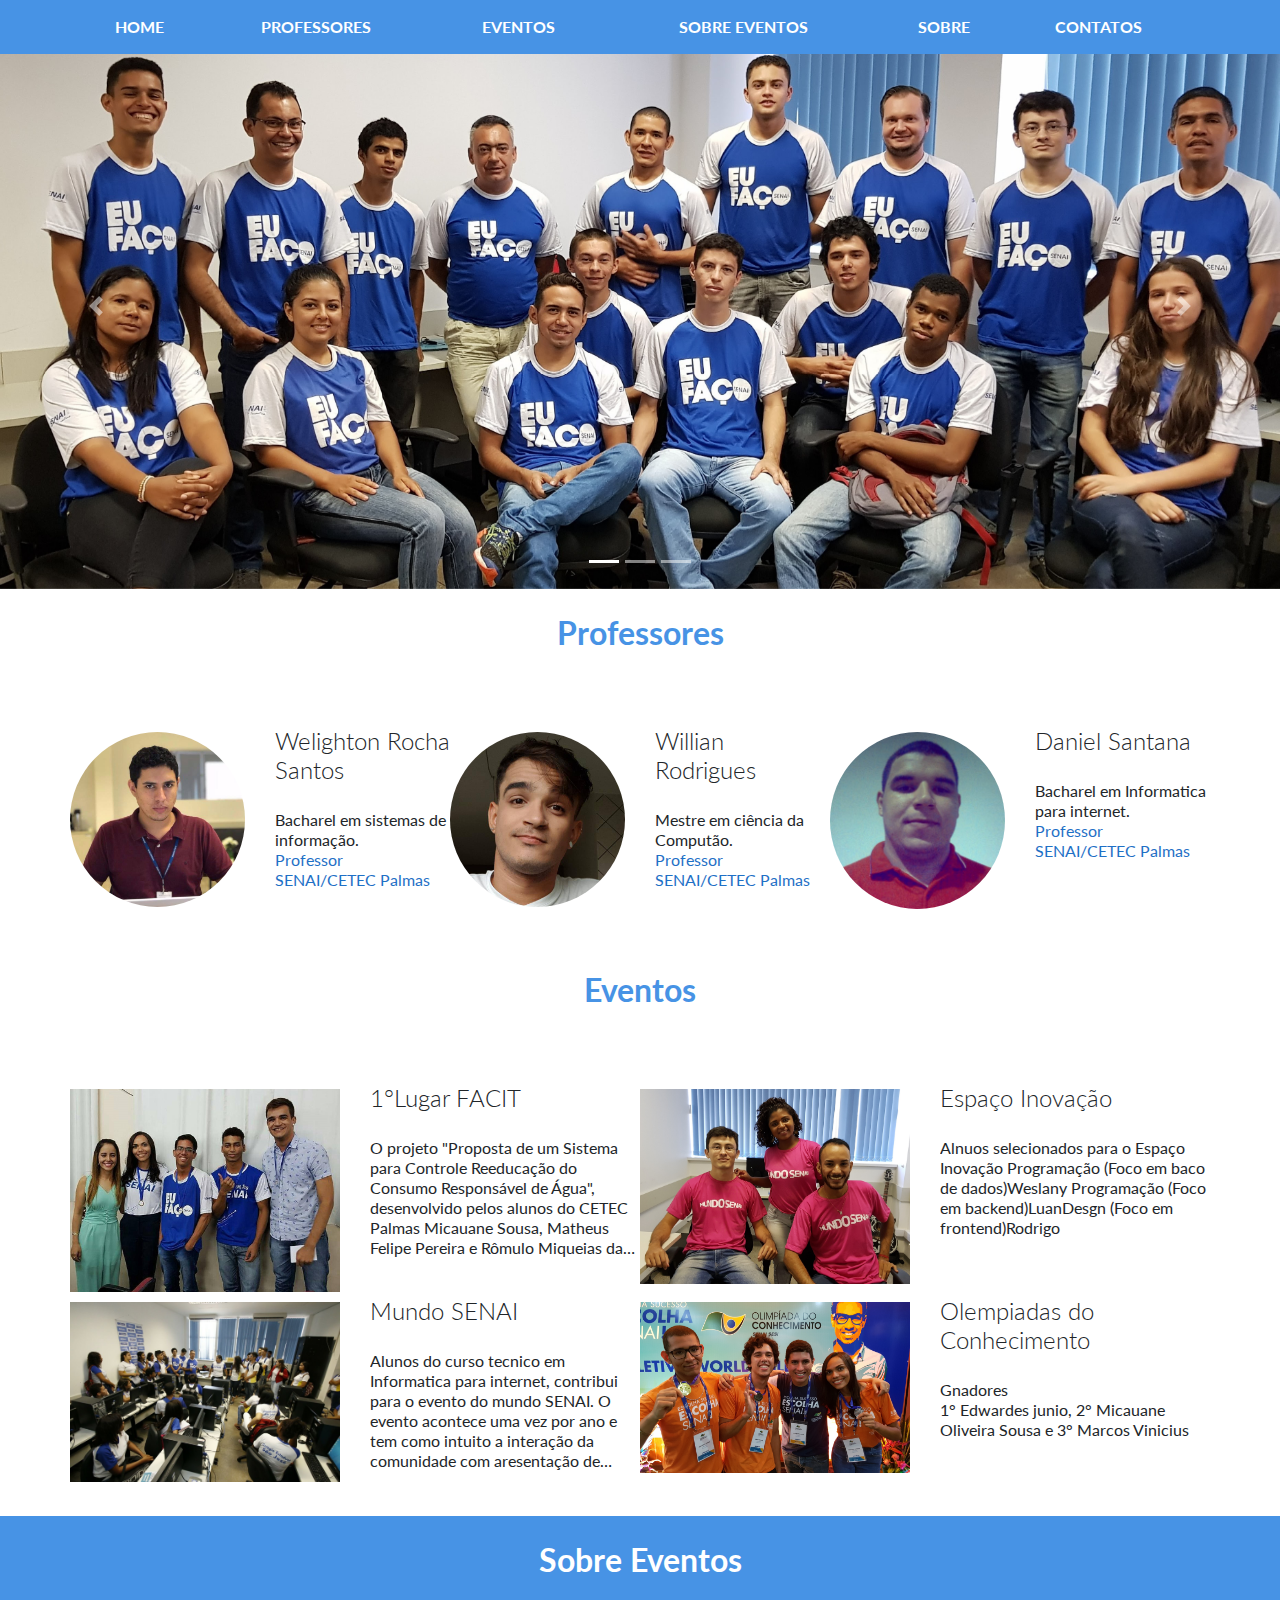
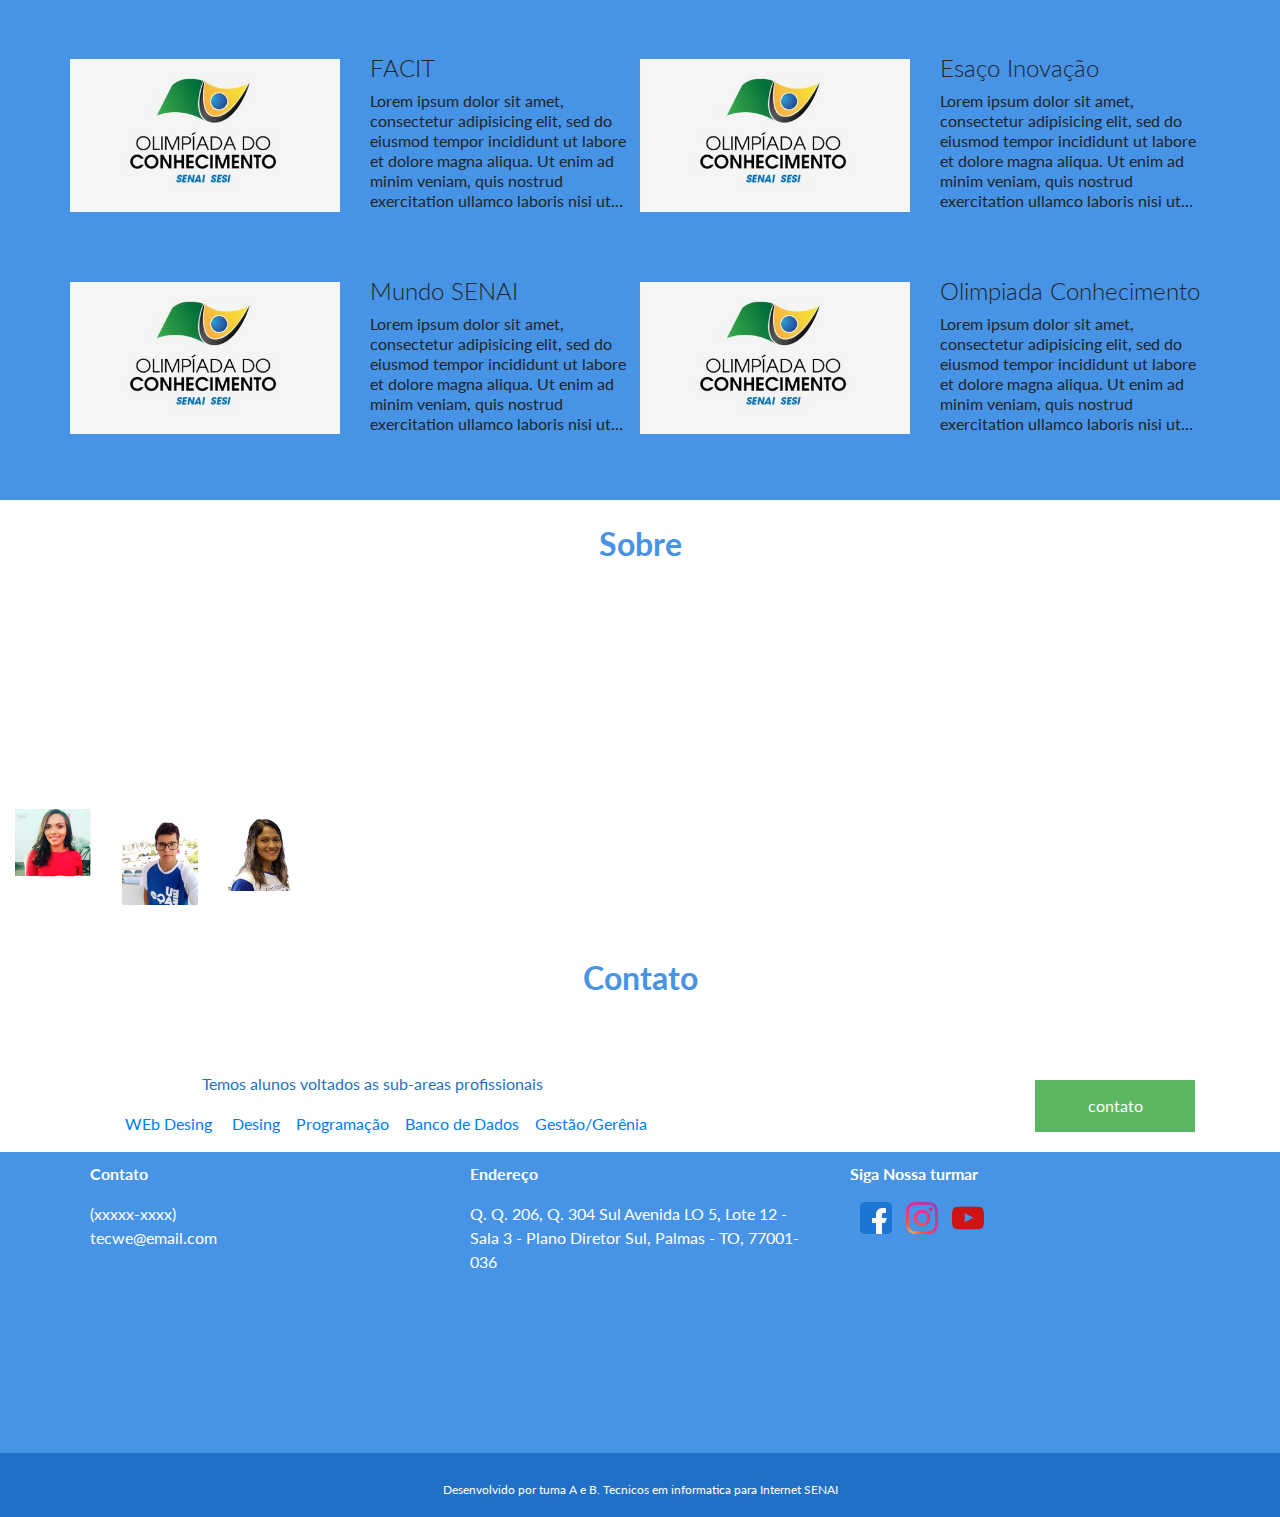
==== tec Informatica2/index.html @ b94d5b04 "Inicio" ====
<!DOCTYPE html>
<html>

<head>
  <meta charset="utf-8">
  <meta name="viewport" content="width=device-width, initial-scale=1, shrink-to-fit=no">
  <link rel="stylesheet" href="css/bootstrap.min.css">
  <link href="https://fonts.googleapis.com/css?family=Lato:100,100i,300,300i,400,400i,700,700i,900,900i" rel="stylesheet">
  <link href="https://fonts.googleapis.com/css?family=Lato:300,400,700" rel="stylesheet">
  <link rel="stylesheet" href="css/style.css">
  <title>Tec informatica </title>
</head>

<body>
  <div id="menu">
    <div class="container">
      <nav>
        <a href="index.html"><b>home</b></a>
        <a href="#professores"><b>professores</b></a>
        <a href="#eventos"><b>Eventos</b></a>
        <a href="#sobreeventos"><b>Sobre eventos</b></a>
        <a href="#sobre"><b>Sobre</b></a>
        <a href="#contado"><b>Contatos</b></a>
      </nav>
    </div>
  </div>
  <div class="container">
    <div class="row">
      <div class="col-sm-12">
        <div id="logo">
          <a href="index.html">
                <img src="" alt="">
            </a>
        </div>
      </div>
    </div>
  </div>



  <div id="carouselExampleIndicators" class="carousel slide" data-ride="carousel">
    <ol class="carousel-indicators">
      <li data-target="#carouselExampleIndicators" data-slide-to="0" class="active"></li>
      <li data-target="#carouselExampleIndicators" data-slide-to="1"></li>
      <li data-target="#carouselExampleIndicators" data-slide-to="2"></li>
    </ol>

    <div class="carousel-inner">
      <div class="carousel-item active">
        <img class="d-block w-100" src="img/turmaA.jpg" alt="First slide">
      </div>
      <div class="carousel-item">
        <img class="d-block w-100" src="img/turmarB.jpg" alt="Second slide">
      </div>
      <div class="carousel-item">
        <img class="d-block w-100" src="img/slide3.jpg" alt="Third slide">
      </div>
    </div>
    <a class="carousel-control-prev" href="#carouselExampleIndicators" role="button" data-slide="prev">
            <span class="carousel-control-prev-icon" aria-hidden="true"></span>
            <span class="sr-only">Previous</span>
          </a>
    <a class="carousel-control-next" href="#carouselExampleIndicators" role="button" data-slide="next">
            <span class="carousel-control-next-icon" aria-hidden="true"></span>
            <span class="sr-only">Next</span>
          </a>
  </div>


  <div id="professores">
    <div class="container">
      <div class="row">
        <div class="col-12">
          <h2>Professores</h2>
        </div>
      </div>
      <div class="row">
        <div class="col-12 col-sm-6 col-lg">
          <div class="row">
            <div class="cardapio">
              <div class="row">
                <div class="col-6 ">
                  <img class="redonda" src="img/weligton.jfif" alt="">
                </div>
                <div class="col-6">
                  <h4>Welighton Rocha Santos</h4>
                  <p class="consertar">Bacharel em sistemas de informação.<br><span>Professor <br> SENAI/CETEC Palmas</span> </p>
                </div>
              </div>
            </div>
          </div>
        </div>

        <div class="col-12 col-sm-6 col-lg">
          <div class="row">
            <div class="cardapio">
              <div class="row">
                <div class="col-6">
                  <img class="redonda" src="img/willian.jfif" alt="">
                </div>
                <div class="col-6">
                  <h4>Willian Rodrigues</h4>
                  <p class="consertar">Mestre em ciência da Computão.<br><span>Professor <br> SENAI/CETEC Palmas </span> </p>
                </div>
              </div>
            </div>
          </div>
        </div>

        <div class="col-12 col-sm-6 col-lg offset-sm-3 offset-lg-0">
          <div class="row">
            <div class="cardapio">
              <div class="row">
                <div class="col-6">
                  <img class="redonda" src="img/daniel.jpg" alt="">
                </div>
                <div class="col-6">
                  <h4>Daniel Santana</h4>
                  <p class="consertar">Bacharel em Informatica para internet.<br><span>Professor <br> SENAI/CETEC Palmas</span></p>
                </div>
              </div>
            </div>
          </div>
        </div>
      </div>
      <!-- fechamento da div da divisao da coluna -->
    </div>
    <!-- fechamento da div container -->
  </div>
  <div id="eventos">
    <div class="cardapio1">
      <div class="container">
        <div class="row">
          <div class="col-12">
            <h2>Eventos</h2>
          </div>
        </div>
        <div class="row">
          <div class="col-12 col-sm-6 col-lg-6">
            <div class="row">
              <div class="cardapio">
                <div class="row">
                  <div class="col-6">
                    <img src="img/evento1.jpg" alt="">
                  </div>
                  <div class="col-6">
                    <h4>1°Lugar FACIT </h4>
                    <p class="consertar">O projeto "Proposta de um Sistema para Controle Reeducação do Consumo Responsável de Água", desenvolvido pelos alunos do CETEC Palmas Micauane Sousa, Matheus Felipe Pereira e Rômulo Miqueias da Silva Soares, ganhou o 1º lugar na categoria
                      Nível Médio Técnico e/ou Médio Integrado da Feira.

                  </div>
                </div>
              </div>
            </div>
          </div>


          <div class="col-12 col-sm-6 col-lg-6">
            <div class="row">
              <div class="cardapio">
                <div class="row">
                  <div class="col-6">
                    <img src="img/evento2.jpg" alt="">
                  </div>
                  <div class="col-6">
                    <h4>Espaço Inovação</h4>
                    <p class="consertar"> Alnuos selecionados para o Espaço Inovação Programação (Foco em baco de dados)Weslany Programação (Foco em backend)LuanDesgn (Foco em frontend)Rodrigo</p>
                  </div>
                </div>
              </div>
            </div>
          </div>
          <div class="col-12 col-sm-6 col-lg-6">
            <div class="row">
              <div class="cardapio">
                <div class="row">
                  <div class="col-6">
                    <img src="img/evento3.JPG" alt="">
                  </div>
                  <div class="col-6">
                    <h4>Mundo SENAI</h4>
                    <p class="consertar"> Alunos do curso tecnico em Informatica para internet, contribui para o evento do mundo SENAI. O evento acontece uma vez por ano e tem como intuito a interação da comunidade com aresentação de projetos ligado a tecnologia.</p>
                  </div>
                </div>
              </div>
            </div>
          </div>
          <div class="col-12 col-sm-6 col-lg-6">
            <div class="row">
              <div class="cardapio">
                <div class="row">
                  <div class="col-6">
                    <img src="img/evento4.jpg" alt="">
                  </div>
                  <div class="col-6">
                    <h4>Olempiadas do Conhecimento</h4>
                    <p class="consertar">Gnadores <br> 1° Edwardes junio, 2° Micauane Oliveira Sousa e 3° Marcos Vinicius</p>
                  </div>
                </div>
              </div>
            </div>
          </div>
        </div>
        <!-- fechamento da div da divisao da coluna -->
      </div>
      <!-- fechamento da div container -->
    </div>
    <!-- fechamento da div container -->
  </div>
  <div id="sobreeventos">

    <div class="corsobreeventos">
      <div class="container">
        <div class="row">
          <div class="col-12">
            <h2>Sobre Eventos</h2>
          </div>
        </div>
        <div class="row">
          <div class="col-12 col-sm-6 col-lg-6">
            <div class="row">
              <div class="bebidas">
                <div class="row">
                  <div class="col-6">
                    <img src="img/olimpiada.jpg" alt="">
                  </div>
                  <div class="col-6">
                    <h4>FACIT</h4>
                    <p class="consertar">Lorem ipsum dolor sit amet, consectetur adipisicing elit, sed do eiusmod tempor incididunt ut labore et dolore magna aliqua. Ut enim ad minim veniam, quis nostrud exercitation ullamco laboris nisi ut aliquip ex ea commodo consequat.
                      Duis aute irure dolor in reprehenderit in voluptate velit esse cillum dolore eu fugiat nulla pariatur. Excepteur sint occaecat cupidatat non proident, sunt in culpa qui officia deserunt mollit anim id est laborum.</p>
                  </div>
                </div>
              </div>
            </div>
          </div>

          <div class="col- col-sm- col-md-6 col-lg-6 col-xl-6">
            <div class="row">
              <div class="bebidas">
                <div class="row">
                  <div class="col-6">
                    <img src="img/olimpiada.jpg" alt="">
                  </div>
                  <div class="col-6">
                    <h4>Esaço Inovação</h4>
                    <p class="consertar">Lorem ipsum dolor sit amet, consectetur adipisicing elit, sed do eiusmod tempor incididunt ut labore et dolore magna aliqua. Ut enim ad minim veniam, quis nostrud exercitation ullamco laboris nisi ut aliquip ex ea commodo consequat.
                      Duis aute irure dolor in reprehenderit in voluptate velit esse cillum dolore eu fugiat nulla pariatur. Excepteur sint occaecat cupidatat non proident, sunt in culpa qui officia deserunt mollit anim id est laborum.</p>
                  </div>
                </div>
              </div>
            </div>
          </div>
          <div class="col- col-sm- col-md-6 col-lg-6 col-xl-6">
            <div class="row">
              <div class="bebidas">
                <div class="row">
                  <div class="col-6">
                    <img src="img/olimpiada.jpg" alt="">
                  </div>
                  <div class="col-6">
                    <h4>Mundo SENAI</h4>
                    <p class="consertar">Lorem ipsum dolor sit amet, consectetur adipisicing elit, sed do eiusmod tempor incididunt ut labore et dolore magna aliqua. Ut enim ad minim veniam, quis nostrud exercitation ullamco laboris nisi ut aliquip ex ea commodo consequat.
                      Duis aute irure dolor in reprehenderit in voluptate velit esse cillum dolore eu fugiat nulla pariatur. Excepteur sint occaecat cupidatat non proident, sunt in culpa qui officia deserunt mollit anim id est laborum.</p>
                  </div>
                </div>
              </div>
            </div>
          </div>
          <div class="col- col-sm- col-md-6 col-lg-6 col-xl-6">
            <div class="row">
              <div class="bebidas">
                <div class="row">
                  <div class="col-6">
                    <img src="img/olimpiada.jpg" alt="">
                  </div>
                  <div class="col-6">
                    <h4>Olimpiada Conhecimento</h4>
                    <p class="consertar">Lorem ipsum dolor sit amet, consectetur adipisicing elit, sed do eiusmod tempor incididunt ut labore et dolore magna aliqua. Ut enim ad minim veniam, quis nostrud exercitation ullamco laboris nisi ut aliquip ex ea commodo consequat.
                      Duis aute irure dolor in reprehenderit in voluptate velit esse cillum dolore eu fugiat nulla pariatur. Excepteur sint occaecat cupidatat non proident, sunt in culpa qui officia deserunt mollit anim id est laborum.</p>
                  </div>
                </div>
              </div>
            </div>
          </div>

        </div>
        <!-- fechamento da divisão da div container -->
      </div>
      <!-- fechamento da div container -->
    </div>
    <!-- fechamento da div cardapio 2 -->
  </div>


  <div id="sobre">
    <div class="container">
      <div class="row">
        <div class="col-12">
          <h2>Sobre</h2>
        </div>
      </div>
      <div class="">
        <div class="row">
          <div class="col-md-6 offset-md-3">
            <div class="video">
              <video src="video/video.mp4" src="videofile.ogg" autoplay poster="posterimage.jpg">
              </video>
            </div>
          </div>
        </div>
      </div>
    </div>
    <div class="container-fluid">
      <div class="row">

        <div class="col-1">
          <div class="fotos">
            <div class="concertar">
              <img src="img/micauane.png" alt="">
            </div>
          </div>
        </div>

        <div class="col-1">
          <div class="fotos">
            <div class="concertar">
              <img src="img/lucas.jpeg" alt="">
            </div>
          </div>
        </div>

        <div class="col-1">
          <div class="fotos">
            <div class="concertar">
              <img src="img/gessica.png" alt="">
            </div>
          </div>
        </div>

        <div class="col-1">
          <div class="fotos">
            <div class="concertar">
              <img src="http://placehold.it/150x150" alt="">
            </div>
          </div>
        </div>

        <div class="col-1">
          <div class="fotos">
            <div class="concertar">
              <img src="http://placehold.it/150x150" alt="">
            </div>
          </div>
        </div>

        <div class="col-1">
          <div class="fotos">
            <div class="concertar">
              <img src="http://placehold.it/150x150" alt="">
            </div>
          </div>
        </div>

        <div class="col-1">
          <div class="fotos">
            <div class="concertar">
              <img src="http://placehold.it/150x150" alt="">
            </div>
          </div>
        </div>

        <div class="col-1">
          <div class="fotos">
            <div class="concertar">
              <img src="http://placehold.it/150x150" alt="">
            </div>
          </div>
        </div>

        <div class="col-1">
          <div class="fotos">
            <div class="concertar">
              <img src="http://placehold.it/150x150" alt="">
            </div>
          </div>
        </div>

        <div class="col-1">
          <div class="fotos">
            <div class="concertar">
              <img src="http://placehold.it/150x150" alt="">
            </div>
          </div>
        </div>

        <div class="col-1">
          <div class="fotos">
            <div class="concertar">
              <img src="http://placehold.it/150x150" alt="">
            </div>
          </div>
        </div>

        <div class="col-1">
          <div class="fotos">
            <div class="concertar">
              <img src="http://placehold.it/150x150" alt="">
            </div>
          </div>
        </div>

      </div>

    </div>

    <div class="container-fluid">
      <div class="row">

        <div class="col-1">
          <div class="fotos">
            <div class="concertar">
              <img src="http://placehold.it/150x150" alt="">
            </div>
          </div>
        </div>

        <div class="col-1">
          <div class="fotos">
            <div class="concertar">
              <img src="http://placehold.it/150x150" alt="">
            </div>
          </div>
        </div>

        <div class="col-1">
          <div class="fotos">
            <div class="concertar">
              <img src="http://placehold.it/150x150" alt="">
            </div>
          </div>
        </div>

        <div class="col-1">
          <div class="fotos">
            <div class="concertar">
              <img src="http://placehold.it/150x150" alt="">
            </div>
          </div>
        </div>

        <div class="col-1">
          <div class="fotos">
            <div class="concertar">
              <img src="http://placehold.it/150x150" alt="">
            </div>
          </div>
        </div>

        <div class="col-1">
          <div class="fotos">
            <div class="concertar">
              <img src="http://placehold.it/150x150" alt="">
            </div>
          </div>
        </div>

        <div class="col-1">
          <div class="fotos">
            <div class="concertar">
              <img src="http://placehold.it/150x150" alt="">
            </div>
          </div>
        </div>

        <div class="col-1">
          <div class="fotos">
            <div class="concertar">
              <img src="http://placehold.it/150x150" alt="">
            </div>
          </div>
        </div>

        <div class="col-1">
          <div class="fotos">
            <div class="concertar">
              <img src="http://placehold.it/150x150" alt="">
            </div>
          </div>
        </div>

        <div class="col-1">
          <div class="fotos">
            <div class="concertar">
              <img src="http://placehold.it/150x150" alt="">
            </div>
          </div>
        </div>

        <div class="col-1">
          <div class="fotos">
            <div class="concertar">
              <img src="http://placehold.it/150x150" alt="">
            </div>
          </div>
        </div>

        <div class="col-1">
          <div class="fotos">
            <div class="concertar">
              <img src="http://placehold.it/150x150" alt="">
            </div>
          </div>
        </div>

      </div>

    </div>



    <div id="contado">
      <div class="contato">
        <div class="container">
          <div class="row">
            <div class="col-12">
              <div class="text">
                <h2>Contato</h2>
              </div>
            </div>
          </div>

          <div class="row">
            <div class="col- col-sm-6 col-md-8 col-lg-10 col-xl-">
              <div class="alunos">
                <p>Temos alunos voltados as sub-areas profissionais</p>
                <ul>
                  <li><a href="https://www.portaleducacao.com.br/conteudo/artigos/iniciacao-profissional/o-que-faz-um-web-designer/71934">WEb Desing</a></li> &nbsp;&nbsp;&nbsp;
                  <li><a href="http://criativosfera.com/aula-01-o-que-e-design/">Desing</a></li>&nbsp;&nbsp;&nbsp;
                  <li><a href="https://www.construsitebrasil.com/blog/ver-post/36/programador-o-que-faz-este-profissional-">Programação</a></li>&nbsp;&nbsp;&nbsp;
                  <li><a href="https://www.infojobs.com.br/artigos/Administrador_de_Banco_de_Dados__2655.aspx">Banco de Dados</a></li>&nbsp;&nbsp;&nbsp;
                  <li><a href="https://www.projectbuilder.com.br/blog/o-que-e-gestao-de-projetos-e-para-que-serve/">Gestão/Gerênia</a></li>&nbsp;&nbsp;&nbsp;
                </ul>
              </div>
            </div>
            <div class="col- col-sm- col-md-4 col-lg-2 col-xl-">
              <!-- botão para abrir o formulario -->
              <button onclick="document.getElementById('id01').style.display='block'"> contato</button>
              <!-- Contém o formulário de Inscrição -->
              <div id="id01" class="modal">
                <span onclick="document.getElementById('id01').style.display='none'" class="fechar" title="fechar Modal">Sair</span>
                <form class="modal-conteudo" action="/action_page.php">
                  <div class="container">
                    <h1>Contato</h1>
                    <p>Por favor preencha este formulário para entrar em contato.</p>
                    <hr>
                    <label for="email"><b>Email</b></label>
                    <input type="text" placeholder="Entre com Email" name="email" required>

                    <label for="psw"><b>Senha</b></label>
                    <input type="password" placeholder="Entre com senha" name="psw" required>

                    <label for="text"><b>Assunto</b></label>
                    <input type="text" placeholder="Antecipe-nos com seu comtentário" name="text" required>

                    <label>
                              <input type="checkbox" checked="checked" name="remember" style="margin-bottom:15px"> Salvar senha
                            </label>

                    <div class="clearfix">
                      <button type="button" onclick="document.getElementById('id01').style.display='none'" class="cancelarbtn">Cancelar</button>
                      <button type="submit" class="inscrever">Inscrever-se</button>
                    </div>
                  </div>
                </form>
              </div>
            </div>
          </div>
        </div>
      </div>
    </div>

    <div class="footer">
      <div class="container">
        <div class="row">
          <div class="col-12 col-md-4">
            <div class="footer">
              <p><strong>Contato</strong></p>
              <p>(xxxxx-xxxx)<br>tecwe@email.com</p>
            </div>
          </div>

          <div class="col-12 col-md-4">
            <div class="footer">
              <p><strong>Endereço</strong></p>
              <p>Q. Q. 206, Q. 304 Sul Avenida LO 5, Lote 12 - Sala 3 - Plano Diretor Sul, Palmas - TO, 77001-036</p>
            </div>
          </div>

          <div class="col-12 col-md-4">
            <div class="footer">
              <p><strong>Siga Nossa turmar</strong></p>
              <a target="_blank" href="https://www.facebook.com" title="Compartilhe no Facebook" alt="Compartilhe no Facebook"> <img src="img/img2_facebook.png" alt="iconfacebook"/> </a>
              <a target="_blank" href="https://www.instagram.com" title="Siga no instagram" alt="Siga no instagram"> <img src="img/img3_instagram.png" alt="iconinstagram"/> </a>
              <a target="_blank" href="https://www.youtube.com" title="Inscreva-se em nosso canal" alt="Inscreva-se em nosso canal"> <img src="img/img4_youtube.png" alt="iconyoutube"/> </a>
            </div>
          </div>
        </div>
      </div>
    </div>
    <div class="cor">
      <div class="container">
        <div class="row">
          <div class="col-12">
            <sub>Desenvolvido por tuma A e B. Tecnicos em informatica para Internet SENAI </sub>
          </div>
        </div>
      </div>
    </div>
    <script src="https://code.jquery.com/jquery-3.2.1.slim.min.js" integrity="sha384-KJ3o2DKtIkvYIK3UENzmM7KCkRr/rE9/Qpg6aAZGJwFDMVNA/GpGFF93hXpG5KkN" crossorigin="anonymous"></script>
    <script src="https://cdnjs.cloudflare.com/ajax/libs/popper.js/1.12.9/umd/popper.min.js" integrity="sha384-ApNbgh9B+Y1QKtv3Rn7W3mgPxhU9K/ScQsAP7hUibX39j7fakFPskvXusvfa0b4Q" crossorigin="anonymous"></script>
    <script src="https://maxcdn.bootstrapcdn.com/bootstrap/4.0.0/js/bootstrap.min.js" integrity="sha384-JZR6Spejh4U02d8jOt6vLEHfe/JQGiRRSQQxSfFWpi1MquVdAyjUar5+76PVCmYl" crossorigin="anonymous"></script>
</body>

</html>
---- tec Informatica2/css/style.css ----
body {}


/*#logo img {
	margin: 7px;
}*/

video {
  max-width: 100%;
  margin-bottom: 15px;
}

#menu {
  background-color: #4793e5;
  text-align: center;
  position: fixed;
  width: 100%;
  z-index: 999;
}

#menu nav {
  display: table;
  width: 100%;
}

#menu nav a {
  text-decoration: none;
  color: #ffffff;
  font-family: 'Lato', sans-serif;
  font-weight: 300;
  font-size: 16px;
  text-transform: uppercase;
  padding: 15px 0;
  display: table-cell;
}

#menu a:hover {
  background-color: #1f70c6;
  color: #ffffff;
}

.redonda {
  border-radius: 50%
}

.alunos, li {
  text-align: center;
  color: #1f70c6;
  display: inline-block;
}

.concertar img {
  margin-bottom: 5px;
  max-width: 100%;
}

.cardapio p {
  font-family: 'Lato', sans-serif;
  font-weight: bold 700;
  margin-top: 25px;
}

.bebidas p {
  font-family: 'Lato', sans-serif;
  font-weight: bold 700;
}

.bebidas {
  margin-bottom: 50px;
}

h4 {
  font-family: 'Lato', sans-serif;
  font-weight: 300;
}

h2 {
  font-family: 'Lato', sans-serif;
  font-weight: bold;
  color: #4793e5;
  text-align: center;
  margin: 25px 0px 75px 0px;
}

b {
  font-weight: bold;
}

#banner img {
  width: 100%;
}

.corsobreeventos {
  background-color: #4793e5;
}

.corsobreeventos h2 {
  font-family: 'Lato', sans-serif;
  font-weight: bold;
  color: #ffffff;
  text-align: center;
  margin: 25px 0px 75px 0px;
}

*:before, *:after, * {
  font-family: 'Lato', sans-serif;
}

.footer {
  margin: 0px 0;
  padding: 5px;
  padding-bottom: 10%;
  background: #4793e5;
  color: #ffffff;
  font-family: 'Lato', sans-serif;
  font-weight: bold 700;
}

.footer a {
  margin-left: 10px;
}

.cor {
  background-color: #1f70c6;
  padding: 20px;
  color: #ffffff;
  text-align: center;
  font-family: 'Lato', sans-serif;
  font-weight: bold 700;
}

.cardapio img {
  max-width: 100%;
  margin: 5px 0px;
}

.bebidas img {
  max-width: 100%;
  margin: 5px 0px;
}

.consertar {
  height: 120px;
  line-height: 20px;
  overflow: hidden;
  text-overflow: ellipsis;
  -webkit-line-clamp: 6;
  overflow: hidden;
  display: -webkit-box;
  -webkit-box-orient: vertical;
}

.sobre p {
  font-family: 'Lato', sans-serif;
  font-weight: bold 300;
}

form {
  border: 1px solid #ccc;
}

input[type=text], input[type=password] {
  width: 100%;
  padding: 15px;
  margin: 5px 0 22px 0;
  display: inline-block;
  border: none;
  background: #f1f1f1;
}

input[type=text]:focus, input[type=password]:focus {
  background-color: #ddd;
  outline: none;
}

button {
  background-color: #4CAF50;
  color: white;
  padding: 14px 20px;
  margin: 8px 0;
  border: none;
  cursor: pointer;
  width: 100%;
  opacity: 0.9;
}

button:hover {
  opacity: 1;
}

.cancelarbtn {
  padding: 14px 20px;
  background-color: #f44336;
}

.cancelbtcancelarbt, .inscreverbtn {
  float: left;
  width: 100%;
}

.modal {
  display: none;
  position: fixed;
  z-index: 1;
  left: 0;
  top: 0;
  width: 100%;
  height: 100%;
  overflow: auto;
  background-color: #BDBDBD;
  padding-top: 50px;
}

.modal-conteudo {
  background-color: #fefefe;
  margin: 5% auto 15% auto;
  border: 1px solid #888;
  width: 80%;
}

hr {
  border: 1px solid #f1f1f1;
  margin-bottom: 25px;
}

.fechar {
  position: absolute;
  right: 35px;
  top: 15px;
  font-size: 20px;
  font-weight: bold;
  color: #f1f1f1;
}

.fechar:hover, .fechar:focus {
  color: #f44336;
  cursor: pointer;
}

.clearfix::after {
  conteudo: "";
  clear: both;
  display: table;
}

span {
  color: #1f70c6;
}

@media screen and (max-width: 300px) {
  .cancelarbtn, .inscreverbtn {
    width: 100%;
  }
}

@media screen and (max-width: 568px) {
  #logo {
    text-align: center;
  }
  #menu nav {
    display: block;
  }
  #menu nav a {
    display: block;
  }
}
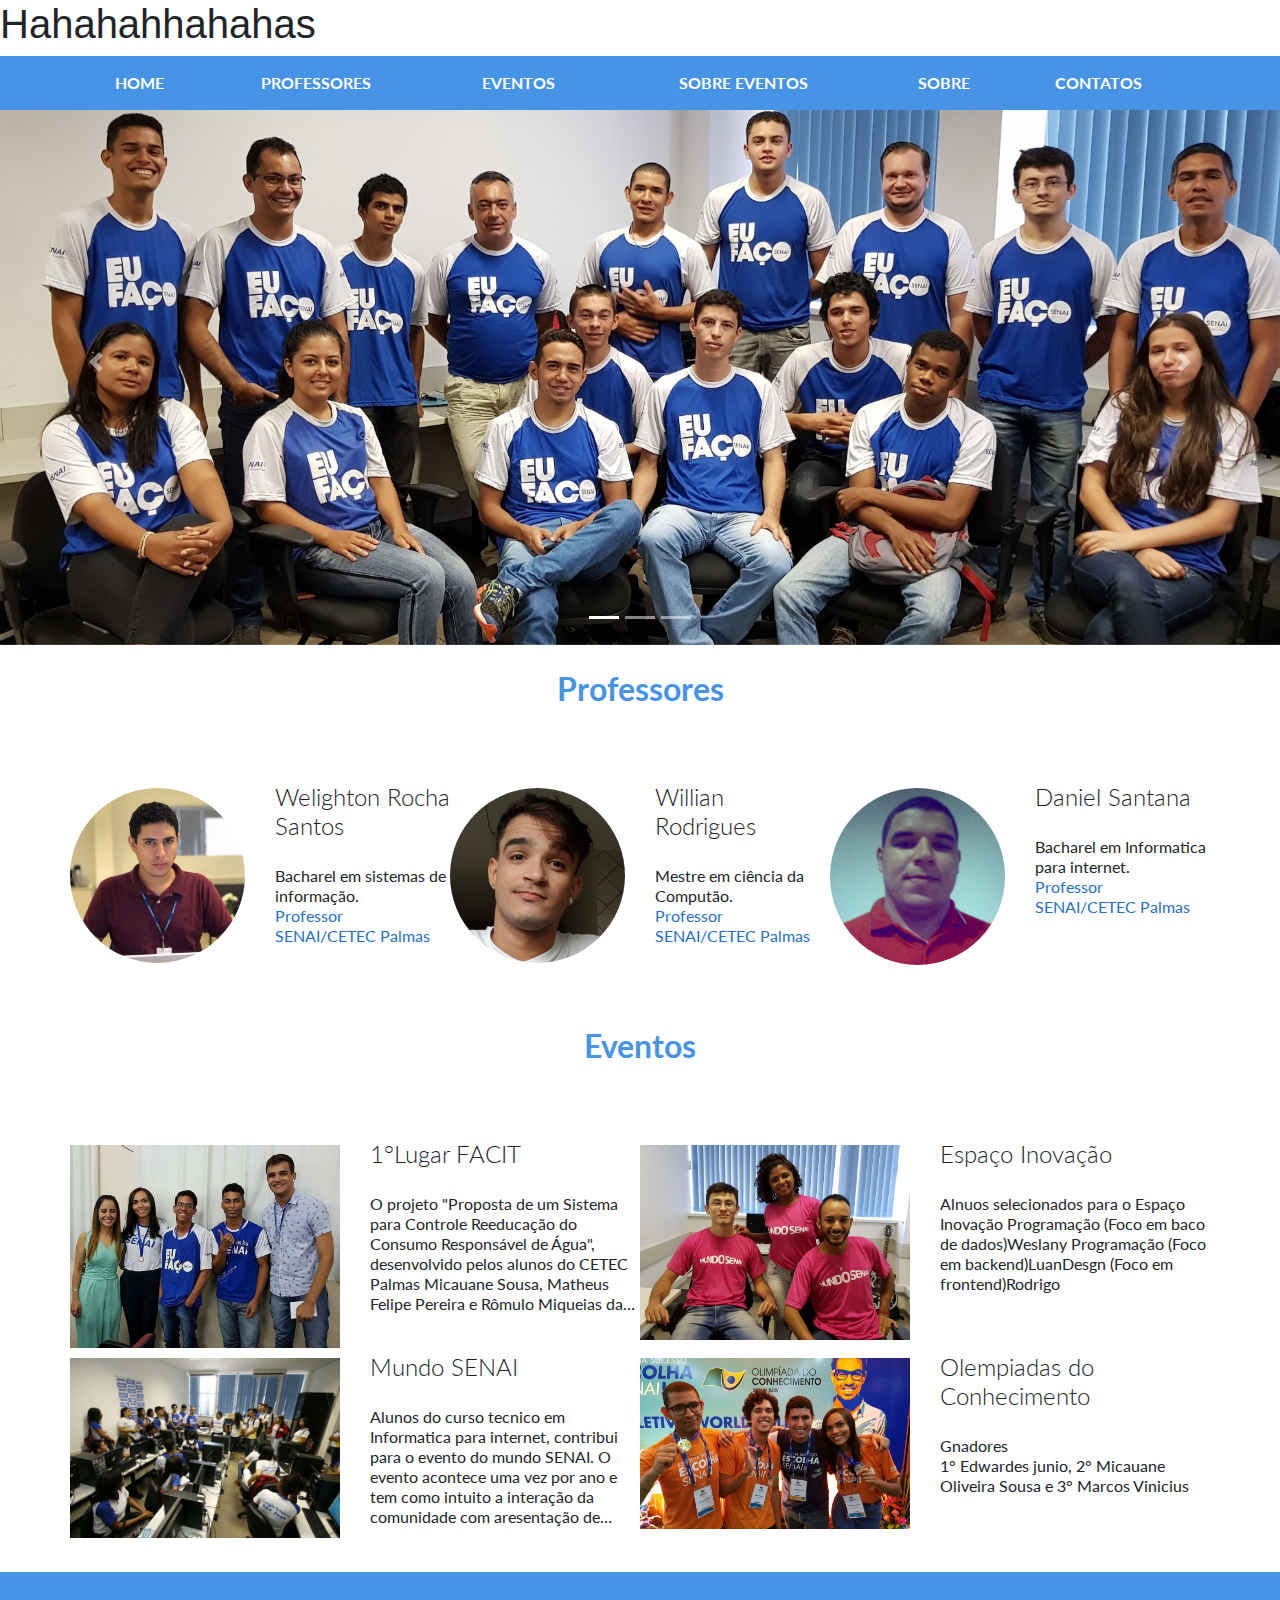
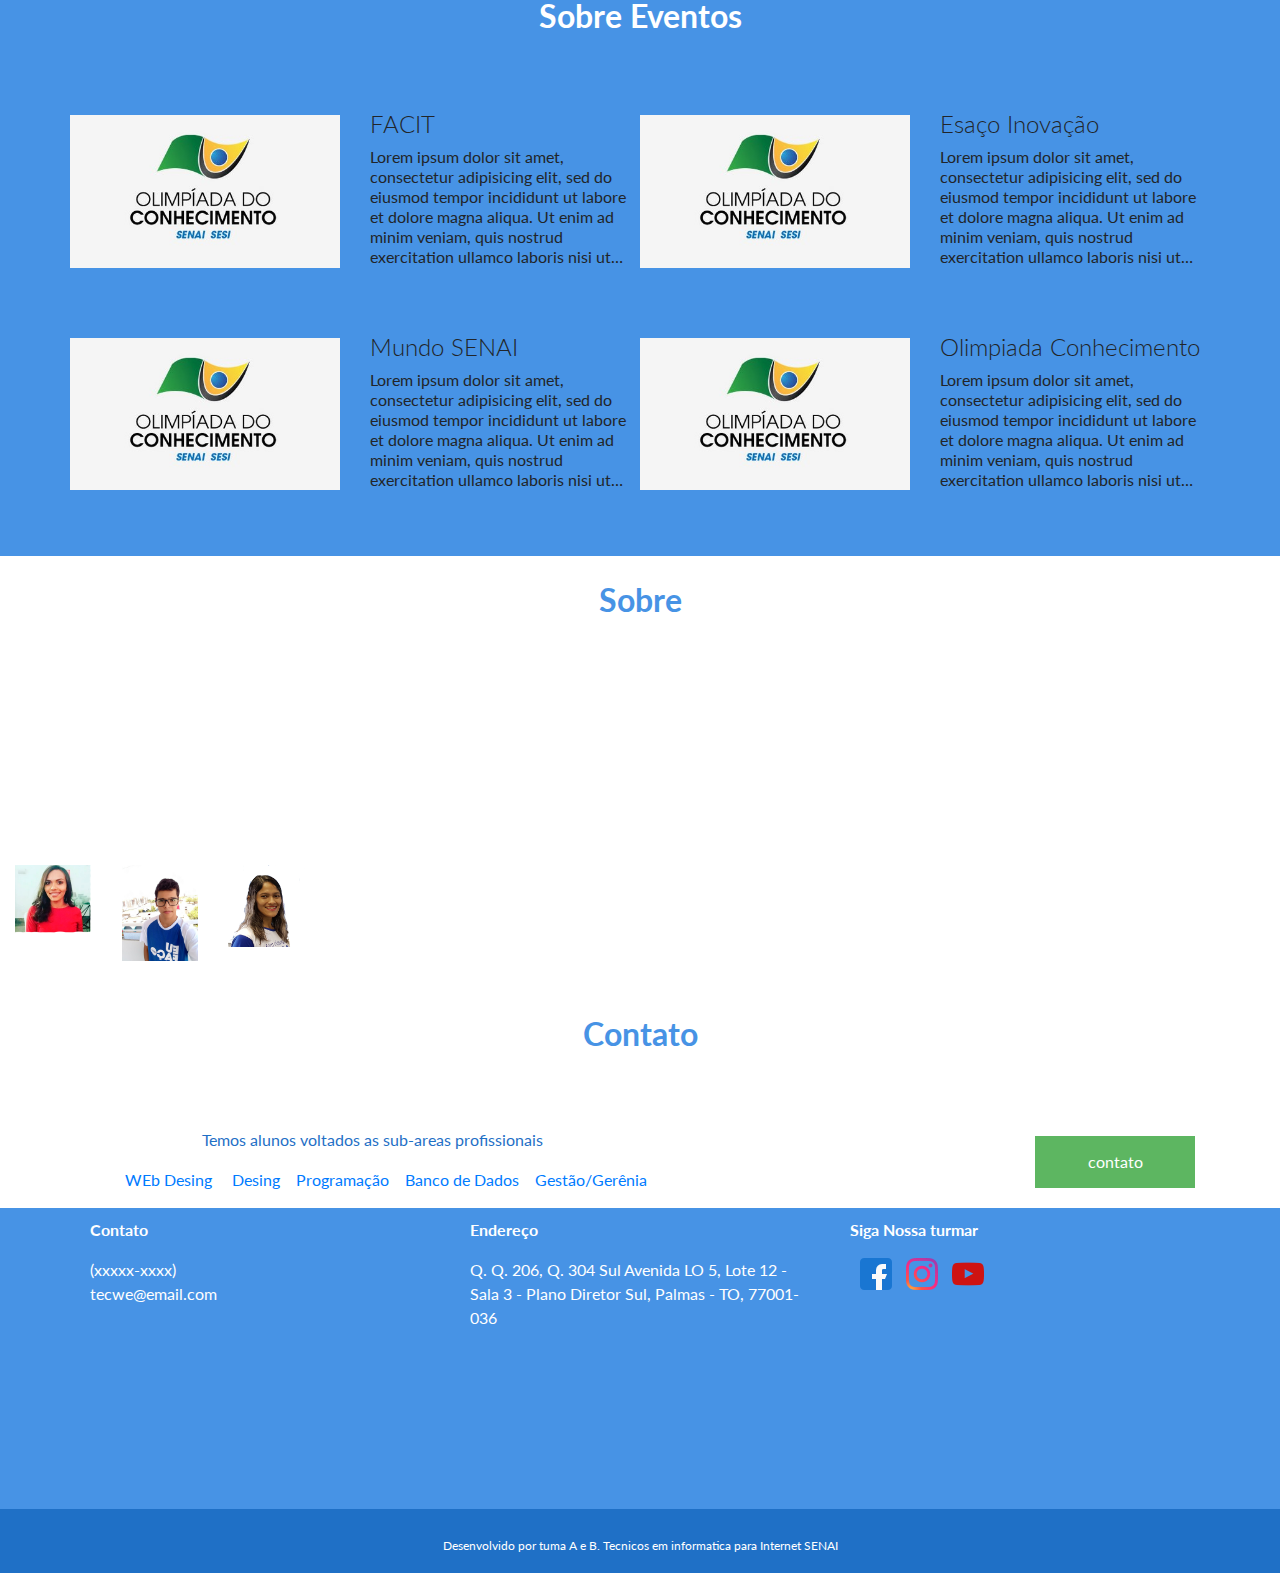
==== commit ddac91d7: "Menu Adicionado" ====
--- a/tec Informatica2/index.html
+++ b/tec Informatica2/index.html
@@ -12,6 +12,7 @@
 </head>
 
 <body>
+  <h1>Hahahahhahahas</h1>
   <div id="menu">
     <div class="container">
       <nav>
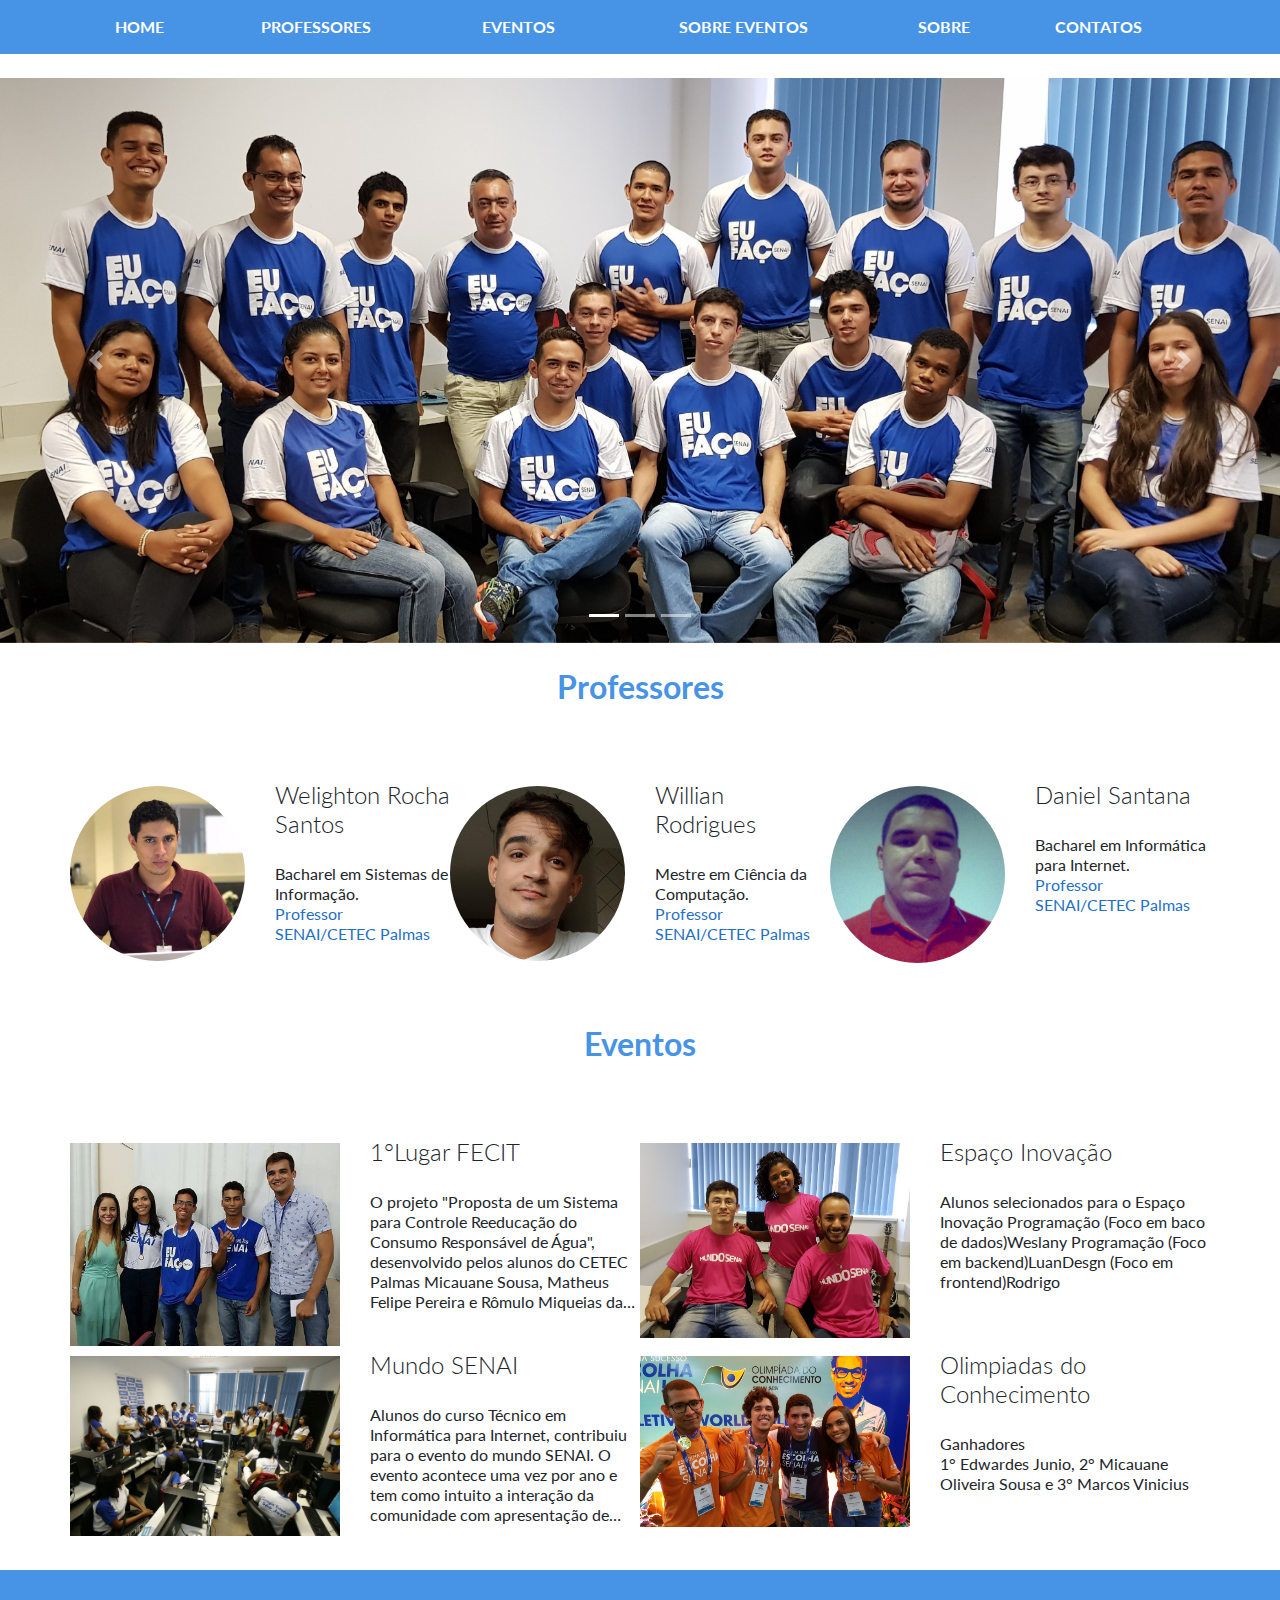
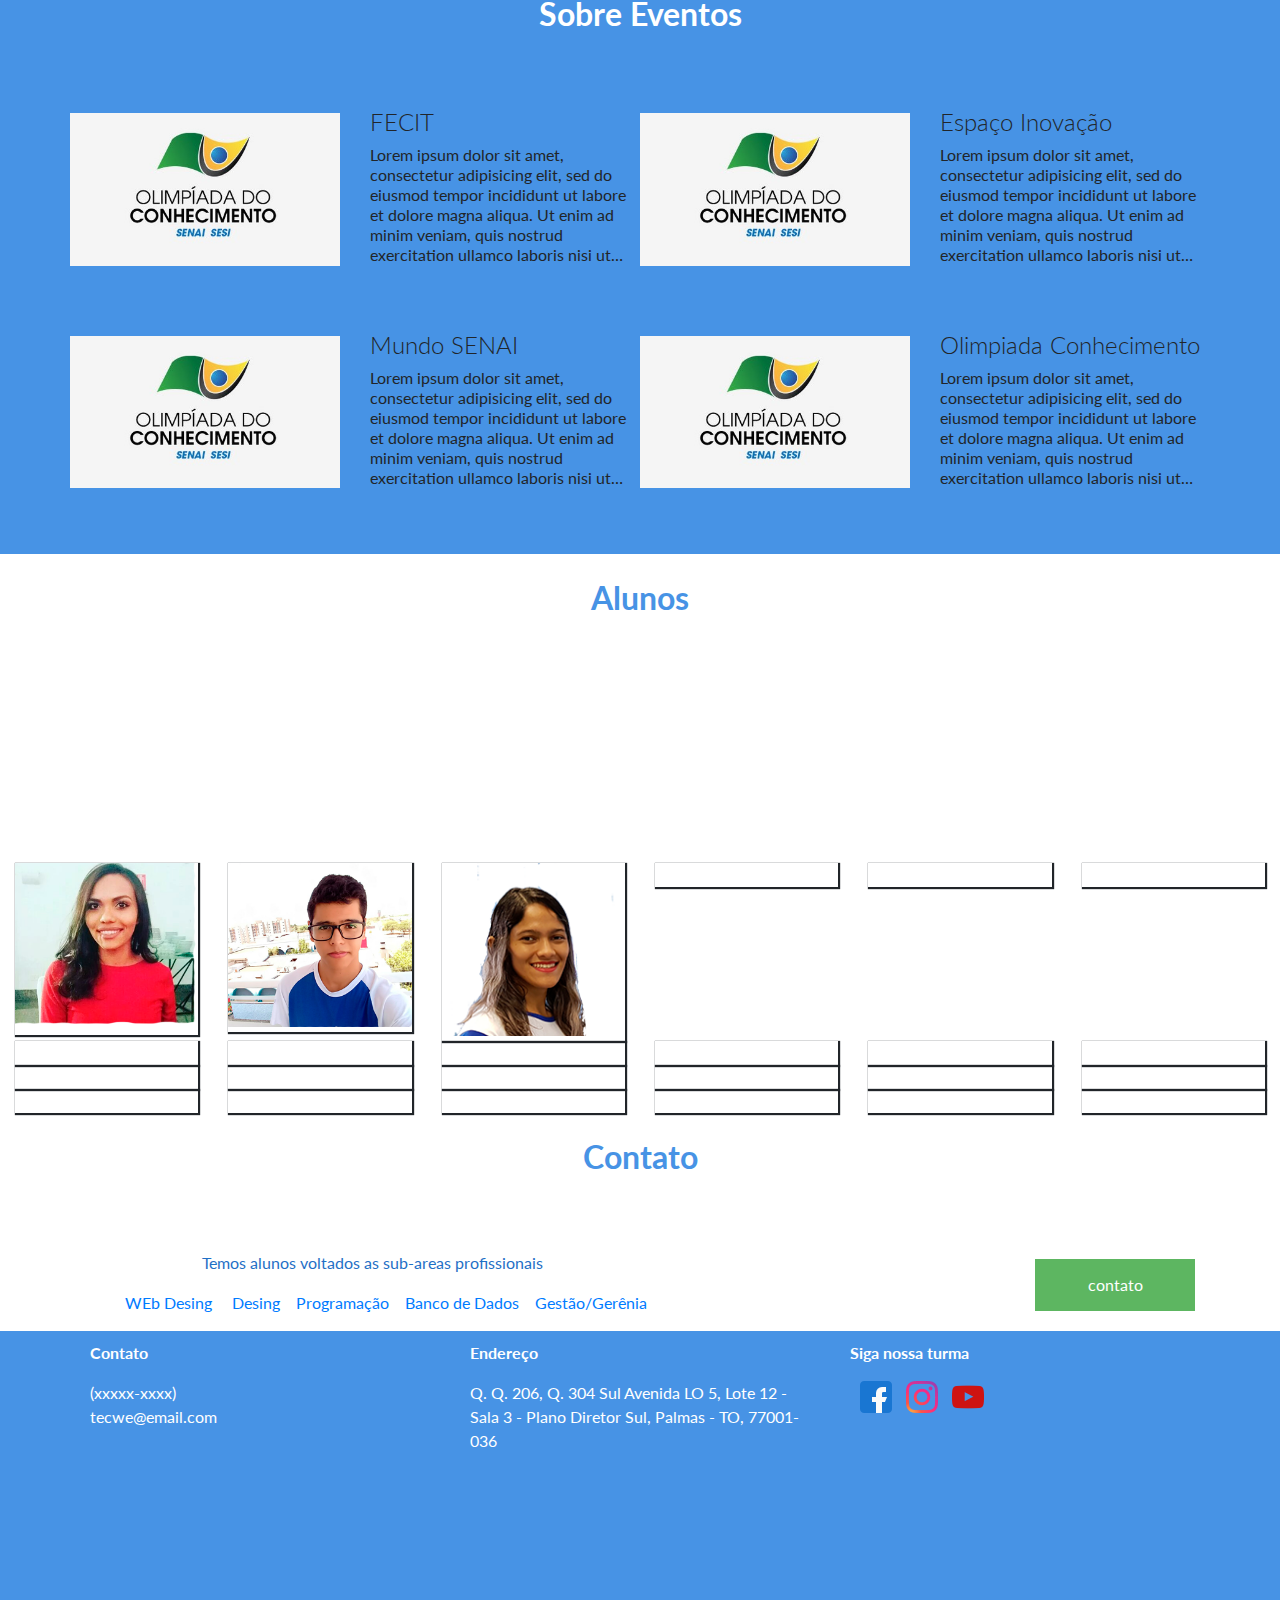
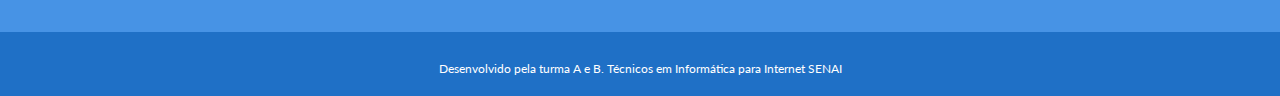
==== commit 5b2c8d0f: "Update" ====
--- a/tec Informatica2/index.html
+++ b/tec Informatica2/index.html
@@ -7,12 +7,12 @@
   <link rel="stylesheet" href="css/bootstrap.min.css">
   <link href="https://fonts.googleapis.com/css?family=Lato:100,100i,300,300i,400,400i,700,700i,900,900i" rel="stylesheet">
   <link href="https://fonts.googleapis.com/css?family=Lato:300,400,700" rel="stylesheet">
-  <link rel="stylesheet" href="css/style.css">
-  <title>Tec informatica </title>
+  <link rel="stylesheet" href="css/estilo.css">
+  <title>Tec Informática</title>
+
 </head>
 
 <body>
-  <h1>Hahahahhahahas</h1>
   <div id="menu">
     <div class="container">
       <nav>
@@ -25,19 +25,18 @@
       </nav>
     </div>
   </div>
+
   <div class="container">
     <div class="row">
       <div class="col-sm-12">
         <div id="logo">
           <a href="index.html">
                 <img src="" alt="">
-            </a>
+          </a>
         </div>
       </div>
     </div>
   </div>
-
-
 
   <div id="carouselExampleIndicators" class="carousel slide" data-ride="carousel">
     <ol class="carousel-indicators">
@@ -58,15 +57,14 @@
       </div>
     </div>
     <a class="carousel-control-prev" href="#carouselExampleIndicators" role="button" data-slide="prev">
-            <span class="carousel-control-prev-icon" aria-hidden="true"></span>
-            <span class="sr-only">Previous</span>
-          </a>
+      <span class="carousel-control-prev-icon" aria-hidden="true"></span>
+      <span class="sr-only">Previous</span>
+    </a>
     <a class="carousel-control-next" href="#carouselExampleIndicators" role="button" data-slide="next">
-            <span class="carousel-control-next-icon" aria-hidden="true"></span>
-            <span class="sr-only">Next</span>
-          </a>
+      <span class="carousel-control-next-icon" aria-hidden="true"></span>
+      <span class="sr-only">Next</span>
+    </a>
   </div>
-
 
   <div id="professores">
     <div class="container">
@@ -85,7 +83,7 @@
                 </div>
                 <div class="col-6">
                   <h4>Welighton Rocha Santos</h4>
-                  <p class="consertar">Bacharel em sistemas de informação.<br><span>Professor <br> SENAI/CETEC Palmas</span> </p>
+                  <p class="consertar">Bacharel em Sistemas de Informação.<br><span>Professor <br> SENAI/CETEC Palmas</span> </p>
                 </div>
               </div>
             </div>
@@ -101,7 +99,7 @@
                 </div>
                 <div class="col-6">
                   <h4>Willian Rodrigues</h4>
-                  <p class="consertar">Mestre em ciência da Computão.<br><span>Professor <br> SENAI/CETEC Palmas </span> </p>
+                  <p class="consertar">Mestre em Ciência da Computação.<br><span>Professor <br> SENAI/CETEC Palmas </span> </p>
                 </div>
               </div>
             </div>
@@ -117,7 +115,7 @@
                 </div>
                 <div class="col-6">
                   <h4>Daniel Santana</h4>
-                  <p class="consertar">Bacharel em Informatica para internet.<br><span>Professor <br> SENAI/CETEC Palmas</span></p>
+                  <p class="consertar">Bacharel em Informática para Internet.<br><span>Professor <br> SENAI/CETEC Palmas</span></p>
                 </div>
               </div>
             </div>
@@ -145,7 +143,7 @@
                     <img src="img/evento1.jpg" alt="">
                   </div>
                   <div class="col-6">
-                    <h4>1°Lugar FACIT </h4>
+                    <h4>1°Lugar FECIT </h4>
                     <p class="consertar">O projeto "Proposta de um Sistema para Controle Reeducação do Consumo Responsável de Água", desenvolvido pelos alunos do CETEC Palmas Micauane Sousa, Matheus Felipe Pereira e Rômulo Miqueias da Silva Soares, ganhou o 1º lugar na categoria
                       Nível Médio Técnico e/ou Médio Integrado da Feira.
 
@@ -165,7 +163,7 @@
                   </div>
                   <div class="col-6">
                     <h4>Espaço Inovação</h4>
-                    <p class="consertar"> Alnuos selecionados para o Espaço Inovação Programação (Foco em baco de dados)Weslany Programação (Foco em backend)LuanDesgn (Foco em frontend)Rodrigo</p>
+                    <p class="consertar"> Alunos selecionados para o Espaço Inovação Programação (Foco em baco de dados)Weslany Programação (Foco em backend)LuanDesgn (Foco em frontend)Rodrigo</p>
                   </div>
                 </div>
               </div>
@@ -180,7 +178,7 @@
                   </div>
                   <div class="col-6">
                     <h4>Mundo SENAI</h4>
-                    <p class="consertar"> Alunos do curso tecnico em Informatica para internet, contribui para o evento do mundo SENAI. O evento acontece uma vez por ano e tem como intuito a interação da comunidade com aresentação de projetos ligado a tecnologia.</p>
+                    <p class="consertar"> Alunos do curso Técnico em Informática para Internet, contribuiu para o evento do mundo SENAI. O evento acontece uma vez por ano e tem como intuito a interação da comunidade com apresentação de projetos ligado a tecnologia.</p>
                   </div>
                 </div>
               </div>
@@ -194,8 +192,8 @@
                     <img src="img/evento4.jpg" alt="">
                   </div>
                   <div class="col-6">
-                    <h4>Olempiadas do Conhecimento</h4>
-                    <p class="consertar">Gnadores <br> 1° Edwardes junio, 2° Micauane Oliveira Sousa e 3° Marcos Vinicius</p>
+                    <h4>Olimpiadas do Conhecimento</h4>
+                    <p class="consertar">Ganhadores <br> 1° Edwardes Junio, 2° Micauane Oliveira Sousa e 3° Marcos Vinicius</p>
                   </div>
                 </div>
               </div>
@@ -226,7 +224,7 @@
                     <img src="img/olimpiada.jpg" alt="">
                   </div>
                   <div class="col-6">
-                    <h4>FACIT</h4>
+                    <h4>FECIT</h4>
                     <p class="consertar">Lorem ipsum dolor sit amet, consectetur adipisicing elit, sed do eiusmod tempor incididunt ut labore et dolore magna aliqua. Ut enim ad minim veniam, quis nostrud exercitation ullamco laboris nisi ut aliquip ex ea commodo consequat.
                       Duis aute irure dolor in reprehenderit in voluptate velit esse cillum dolore eu fugiat nulla pariatur. Excepteur sint occaecat cupidatat non proident, sunt in culpa qui officia deserunt mollit anim id est laborum.</p>
                   </div>
@@ -243,7 +241,7 @@
                     <img src="img/olimpiada.jpg" alt="">
                   </div>
                   <div class="col-6">
-                    <h4>Esaço Inovação</h4>
+                    <h4>Espaço Inovação</h4>
                     <p class="consertar">Lorem ipsum dolor sit amet, consectetur adipisicing elit, sed do eiusmod tempor incididunt ut labore et dolore magna aliqua. Ut enim ad minim veniam, quis nostrud exercitation ullamco laboris nisi ut aliquip ex ea commodo consequat.
                       Duis aute irure dolor in reprehenderit in voluptate velit esse cillum dolore eu fugiat nulla pariatur. Excepteur sint occaecat cupidatat non proident, sunt in culpa qui officia deserunt mollit anim id est laborum.</p>
                   </div>
@@ -293,11 +291,11 @@
   </div>
 
 
-  <div id="sobre">
+  <div id="alunos">
     <div class="container">
       <div class="row">
         <div class="col-12">
-          <h2>Sobre</h2>
+          <h2>Alunos</h2>
         </div>
       </div>
       <div class="">
@@ -311,10 +309,11 @@
         </div>
       </div>
     </div>
+
     <div class="container-fluid">
       <div class="row">
 
-        <div class="col-1">
+        <div class="col-2">
           <div class="fotos">
             <div class="concertar">
               <img src="img/micauane.png" alt="">
@@ -322,15 +321,15 @@
           </div>
         </div>
 
-        <div class="col-1">
-          <div class="fotos">
-            <div class="concertar">
-              <img src="img/lucas.jpeg" alt="">
-            </div>
-          </div>
-        </div>
-
-        <div class="col-1">
+        <div class="col-2">
+          <div class="fotos">
+            <div class="concertar">
+              <img src="img/lucas.png" alt="">
+            </div>
+          </div>
+        </div>
+
+        <div class="col-2">
           <div class="fotos">
             <div class="concertar">
               <img src="img/gessica.png" alt="">
@@ -338,74 +337,74 @@
           </div>
         </div>
 
-        <div class="col-1">
-          <div class="fotos">
-            <div class="concertar">
-              <img src="http://placehold.it/150x150" alt="">
-            </div>
-          </div>
-        </div>
-
-        <div class="col-1">
-          <div class="fotos">
-            <div class="concertar">
-              <img src="http://placehold.it/150x150" alt="">
-            </div>
-          </div>
-        </div>
-
-        <div class="col-1">
-          <div class="fotos">
-            <div class="concertar">
-              <img src="http://placehold.it/150x150" alt="">
-            </div>
-          </div>
-        </div>
-
-        <div class="col-1">
-          <div class="fotos">
-            <div class="concertar">
-              <img src="http://placehold.it/150x150" alt="">
-            </div>
-          </div>
-        </div>
-
-        <div class="col-1">
-          <div class="fotos">
-            <div class="concertar">
-              <img src="http://placehold.it/150x150" alt="">
-            </div>
-          </div>
-        </div>
-
-        <div class="col-1">
-          <div class="fotos">
-            <div class="concertar">
-              <img src="http://placehold.it/150x150" alt="">
-            </div>
-          </div>
-        </div>
-
-        <div class="col-1">
-          <div class="fotos">
-            <div class="concertar">
-              <img src="http://placehold.it/150x150" alt="">
-            </div>
-          </div>
-        </div>
-
-        <div class="col-1">
-          <div class="fotos">
-            <div class="concertar">
-              <img src="http://placehold.it/150x150" alt="">
-            </div>
-          </div>
-        </div>
-
-        <div class="col-1">
-          <div class="fotos">
-            <div class="concertar">
-              <img src="http://placehold.it/150x150" alt="">
+        <div class="col-2">
+          <div class="fotos">
+            <div class="concertar">
+              <img src="http://placehold.it/200x200" alt="">
+            </div>
+          </div>
+        </div>
+
+        <div class="col-2">
+          <div class="fotos">
+            <div class="concertar">
+              <img src="http://placehold.it/200x200" alt="">
+            </div>
+          </div>
+        </div>
+
+        <div class="col-2">
+          <div class="fotos">
+            <div class="concertar">
+              <img src="http://placehold.it/200x200" alt="">
+            </div>
+          </div>
+        </div>
+
+        <div class="col-2">
+          <div class="fotos">
+            <div class="concertar">
+              <img src="http://placehold.it/200x200" alt="">
+            </div>
+          </div>
+        </div>
+
+        <div class="col-2">
+          <div class="fotos">
+            <div class="concertar">
+              <img src="http://placehold.it/200x200" alt="">
+            </div>
+          </div>
+        </div>
+
+        <div class="col-2">
+          <div class="fotos">
+            <div class="concertar">
+              <img src="http://placehold.it/200x200" alt="">
+            </div>
+          </div>
+        </div>
+
+        <div class="col-2">
+          <div class="fotos">
+            <div class="concertar">
+              <img src="http://placehold.it/200x200" alt="">
+            </div>
+          </div>
+        </div>
+
+        <div class="col-2">
+          <div class="fotos">
+            <div class="concertar">
+              <img src="http://placehold.it/200x200" alt="">
+            </div>
+          </div>
+        </div>
+
+        <div class="col-2">
+          <div class="fotos">
+            <div class="concertar">
+              <img src="http://placehold.it/200x200" alt="">
             </div>
           </div>
         </div>
@@ -417,98 +416,98 @@
     <div class="container-fluid">
       <div class="row">
 
-        <div class="col-1">
-          <div class="fotos">
-            <div class="concertar">
-              <img src="http://placehold.it/150x150" alt="">
-            </div>
-          </div>
-        </div>
-
-        <div class="col-1">
-          <div class="fotos">
-            <div class="concertar">
-              <img src="http://placehold.it/150x150" alt="">
-            </div>
-          </div>
-        </div>
-
-        <div class="col-1">
-          <div class="fotos">
-            <div class="concertar">
-              <img src="http://placehold.it/150x150" alt="">
-            </div>
-          </div>
-        </div>
-
-        <div class="col-1">
-          <div class="fotos">
-            <div class="concertar">
-              <img src="http://placehold.it/150x150" alt="">
-            </div>
-          </div>
-        </div>
-
-        <div class="col-1">
-          <div class="fotos">
-            <div class="concertar">
-              <img src="http://placehold.it/150x150" alt="">
-            </div>
-          </div>
-        </div>
-
-        <div class="col-1">
-          <div class="fotos">
-            <div class="concertar">
-              <img src="http://placehold.it/150x150" alt="">
-            </div>
-          </div>
-        </div>
-
-        <div class="col-1">
-          <div class="fotos">
-            <div class="concertar">
-              <img src="http://placehold.it/150x150" alt="">
-            </div>
-          </div>
-        </div>
-
-        <div class="col-1">
-          <div class="fotos">
-            <div class="concertar">
-              <img src="http://placehold.it/150x150" alt="">
-            </div>
-          </div>
-        </div>
-
-        <div class="col-1">
-          <div class="fotos">
-            <div class="concertar">
-              <img src="http://placehold.it/150x150" alt="">
-            </div>
-          </div>
-        </div>
-
-        <div class="col-1">
-          <div class="fotos">
-            <div class="concertar">
-              <img src="http://placehold.it/150x150" alt="">
-            </div>
-          </div>
-        </div>
-
-        <div class="col-1">
-          <div class="fotos">
-            <div class="concertar">
-              <img src="http://placehold.it/150x150" alt="">
-            </div>
-          </div>
-        </div>
-
-        <div class="col-1">
-          <div class="fotos">
-            <div class="concertar">
-              <img src="http://placehold.it/150x150" alt="">
+        <div class="col-2">
+          <div class="fotos">
+            <div class="concertar">
+              <img src="http://placehold.it/200x200" alt="">
+            </div>
+          </div>
+        </div>
+
+        <div class="col-2">
+          <div class="fotos">
+            <div class="concertar">
+              <img src="http://placehold.it/200x200" alt="">
+            </div>
+          </div>
+        </div>
+
+        <div class="col-2">
+          <div class="fotos">
+            <div class="concertar">
+              <img src="http://placehold.it/200x200" alt="">
+            </div>
+          </div>
+        </div>
+
+        <div class="col-2">
+          <div class="fotos">
+            <div class="concertar">
+              <img src="http://placehold.it/200x200" alt="">
+            </div>
+          </div>
+        </div>
+
+        <div class="col-2">
+          <div class="fotos">
+            <div class="concertar">
+              <img src="http://placehold.it/200x200" alt="">
+            </div>
+          </div>
+        </div>
+
+        <div class="col-2">
+          <div class="fotos">
+            <div class="concertar">
+              <img src="http://placehold.it/200x200" alt="">
+            </div>
+          </div>
+        </div>
+
+        <div class="col-2">
+          <div class="fotos">
+            <div class="concertar">
+              <img src="http://placehold.it/200x200" alt="">
+            </div>
+          </div>
+        </div>
+
+        <div class="col-2">
+          <div class="fotos">
+            <div class="concertar">
+              <img src="http://placehold.it/200x200" alt="">
+            </div>
+          </div>
+        </div>
+
+        <div class="col-2">
+          <div class="fotos">
+            <div class="concertar">
+              <img src="http://placehold.it/200x200" alt="">
+            </div>
+          </div>
+        </div>
+
+        <div class="col-2">
+          <div class="fotos">
+            <div class="concertar">
+              <img src="http://placehold.it/200x200" alt="">
+            </div>
+          </div>
+        </div>
+
+        <div class="col-2">
+          <div class="fotos">
+            <div class="concertar">
+              <img src="http://placehold.it/200x200" alt="">
+            </div>
+          </div>
+        </div>
+
+        <div class="col-2">
+          <div class="fotos">
+            <div class="concertar">
+              <img src="http://placehold.it/200x200" alt="">
             </div>
           </div>
         </div>
@@ -557,15 +556,8 @@
                     <label for="email"><b>Email</b></label>
                     <input type="text" placeholder="Entre com Email" name="email" required>
 
-                    <label for="psw"><b>Senha</b></label>
-                    <input type="password" placeholder="Entre com senha" name="psw" required>
-
                     <label for="text"><b>Assunto</b></label>
                     <input type="text" placeholder="Antecipe-nos com seu comtentário" name="text" required>
-
-                    <label>
-                              <input type="checkbox" checked="checked" name="remember" style="margin-bottom:15px"> Salvar senha
-                            </label>
 
                     <div class="clearfix">
                       <button type="button" onclick="document.getElementById('id01').style.display='none'" class="cancelarbtn">Cancelar</button>
@@ -599,7 +591,7 @@
 
           <div class="col-12 col-md-4">
             <div class="footer">
-              <p><strong>Siga Nossa turmar</strong></p>
+              <p><strong>Siga nossa turma</strong></p>
               <a target="_blank" href="https://www.facebook.com" title="Compartilhe no Facebook" alt="Compartilhe no Facebook"> <img src="img/img2_facebook.png" alt="iconfacebook"/> </a>
               <a target="_blank" href="https://www.instagram.com" title="Siga no instagram" alt="Siga no instagram"> <img src="img/img3_instagram.png" alt="iconinstagram"/> </a>
               <a target="_blank" href="https://www.youtube.com" title="Inscreva-se em nosso canal" alt="Inscreva-se em nosso canal"> <img src="img/img4_youtube.png" alt="iconyoutube"/> </a>
@@ -612,7 +604,7 @@
       <div class="container">
         <div class="row">
           <div class="col-12">
-            <sub>Desenvolvido por tuma A e B. Tecnicos em informatica para Internet SENAI </sub>
+            <sub>Desenvolvido pela turma A e B. Técnicos em Informática para Internet SENAI </sub>
           </div>
         </div>
       </div>
--- a/tec Informatica2/css/estilo.css
+++ b/tec Informatica2/css/estilo.css
@@ -0,0 +1,273 @@
+body {}
+
+
+/*#logo img {
+	margin: 7px;
+}*/
+
+video {
+  max-width: 100%;
+  margin-bottom: 15px;
+}
+
+#menu {
+  background-color: #4793e5;
+  text-align: center;
+  width: 100%;
+  z-index: 999;
+}
+
+#menu nav {
+  display: table;
+  width: 100%;
+}
+
+#menu nav a {
+  text-decoration: none;
+  color: #ffffff;
+  font-family: 'Lato', sans-serif;
+  font-weight: 300;
+  font-size: 16px;
+  text-transform: uppercase;
+  padding: 15px 0;
+  display: table-cell;
+}
+
+#menu a:hover {
+  background-color: #1f70c6;
+  color: #ffffff;
+}
+
+.redonda {
+  border-radius: 50%
+}
+
+.alunos, li {
+  text-align: center;
+  color: #1f70c6;
+  display: inline-block;
+}
+
+.concertar img {
+  margin-bottom: 5px;
+  max-width: 100%;
+}
+
+.cardapio p {
+  font-family: 'Lato', sans-serif;
+  font-weight: bold 700;
+  margin-top: 25px;
+}
+
+.bebidas p {
+  font-family: 'Lato', sans-serif;
+  font-weight: bold 700;
+}
+
+.bebidas {
+  margin-bottom: 50px;
+}
+
+h4 {
+  font-family: 'Lato', sans-serif;
+  font-weight: 300;
+}
+
+h2 {
+  font-family: 'Lato', sans-serif;
+  font-weight: bold;
+  color: #4793e5;
+  text-align: center;
+  margin: 25px 0px 75px 0px;
+}
+
+b {
+  font-weight: bold;
+}
+
+#banner img {
+  width: 100%;
+}
+
+.corsobreeventos {
+  background-color: #4793e5;
+}
+
+.corsobreeventos h2 {
+  font-family: 'Lato', sans-serif;
+  font-weight: bold;
+  color: #ffffff;
+  text-align: center;
+  margin: 25px 0px 75px 0px;
+}
+
+*:before, *:after, * {
+  font-family: 'Lato', sans-serif;
+}
+
+.footer {
+  margin: 0px 0;
+  padding: 5px;
+  padding-bottom: 10%;
+  background: #4793e5;
+  color: #ffffff;
+  font-family: 'Lato', sans-serif;
+  font-weight: bold 700;
+}
+
+.footer a {
+  margin-left: 10px;
+}
+
+.cor {
+  background-color: #1f70c6;
+  padding: 20px;
+  color: #ffffff;
+  text-align: center;
+  font-family: 'Lato', sans-serif;
+  font-weight: bold 700;
+}
+
+.cardapio img {
+  max-width: 100%;
+  margin: 5px 0px;
+}
+
+.bebidas img {
+  max-width: 100%;
+  margin: 5px 0px;
+}
+
+.consertar {
+  height: 120px;
+  line-height: 20px;
+  overflow: hidden;
+  text-overflow: ellipsis;
+  -webkit-line-clamp: 6;
+  overflow: hidden;
+  display: -webkit-box;
+  -webkit-box-orient: vertical;
+}
+
+.alunos p {
+  font-family: 'Lato', sans-serif;
+  font-weight: bold 300;
+}
+
+form {
+  border: 1px solid #ccc;
+}
+
+input[type=text], input[type=password] {
+  width: 100%;
+  padding: 15px;
+  margin: 5px 0 22px 0;
+  display: inline-block;
+  border: none;
+  background: #f1f1f1;
+}
+
+input[type=text]:focus, input[type=password]:focus {
+  background-color: #ddd;
+  outline: none;
+}
+
+button {
+  background-color: #4CAF50;
+  color: white;
+  padding: 14px 20px;
+  margin: 8px 0;
+  border: none;
+  cursor: pointer;
+  width: 100%;
+  opacity: 0.9;
+}
+
+button:hover {
+  opacity: 1;
+}
+
+.cancelarbtn {
+  padding: 14px 20px;
+  background-color: #f44336;
+}
+
+.cancelbtcancelarbt, .inscreverbtn {
+  float: left;
+  width: 100%;
+}
+
+.modal {
+  display: none;
+  position: fixed;
+  z-index: 1;
+  left: 0;
+  top: 0;
+  width: 100%;
+  height: 100%;
+  overflow: auto;
+  background-color: #BDBDBD;
+  padding-top: 50px;
+}
+
+.modal-conteudo {
+  background-color: #fefefe;
+  margin: 5% auto 15% auto;
+  border: 1px solid #888;
+  width: 80%;
+}
+
+hr {
+  border: 1px solid #f1f1f1;
+  margin-bottom: 25px;
+}
+
+.fechar {
+  position: absolute;
+  right: 35px;
+  top: 15px;
+  font-size: 20px;
+  font-weight: bold;
+  color: #f1f1f1;
+}
+
+.fechar:hover, .fechar:focus {
+  color: #f44336;
+  cursor: pointer;
+}
+
+.clearfix::after {
+  conteudo: "";
+  clear: both;
+  display: table;
+}
+
+span {
+  color: #1f70c6;
+}
+
+.concertar{
+  box-shadow: 1px 1px 1px 1px;
+}
+
+
+
+@media screen and (max-width: 300px) {
+  .cancelarbtn, .inscreverbtn {
+    width: 100%;
+  }
+
+}
+
+@media screen and (max-width: 568px) {
+
+  #logo {
+    text-align: center;
+  }
+  #menu nav {
+    display: block;
+  }
+  #menu nav a {
+    display: block;
+  }
+}
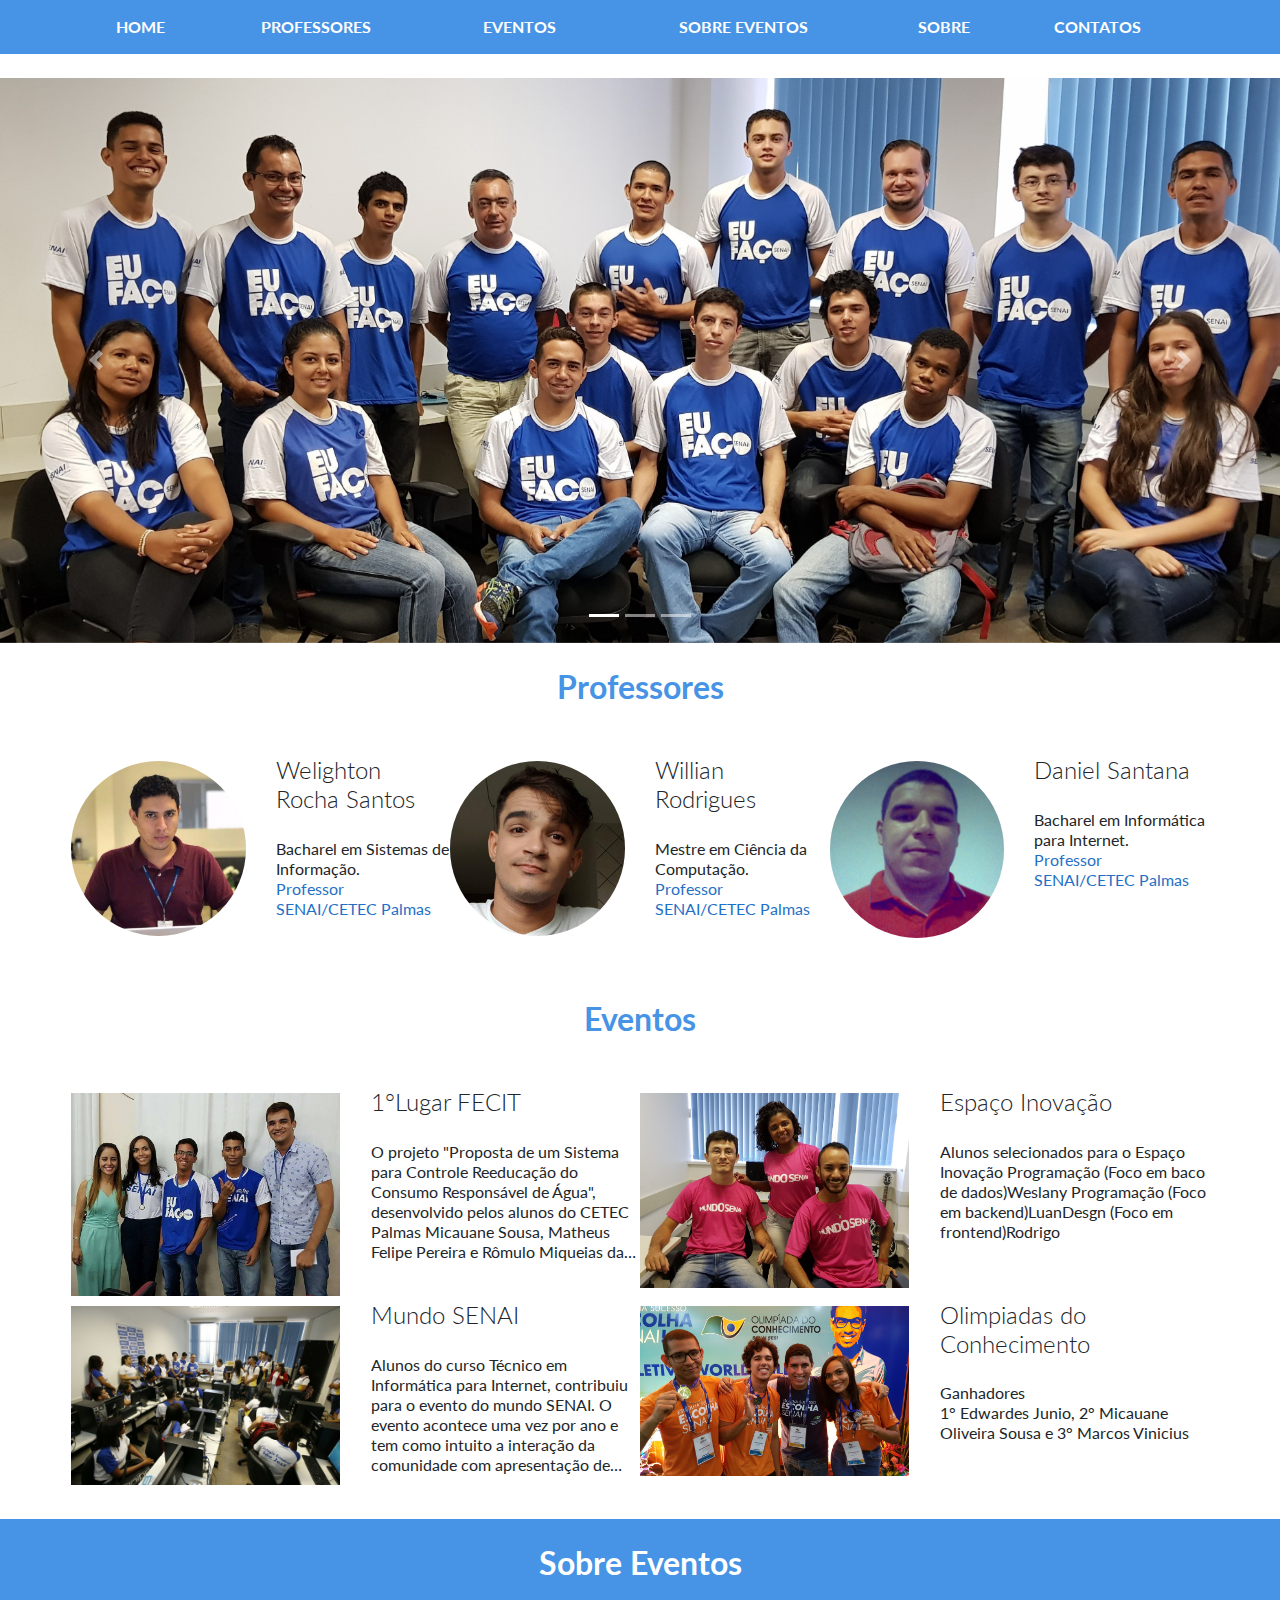
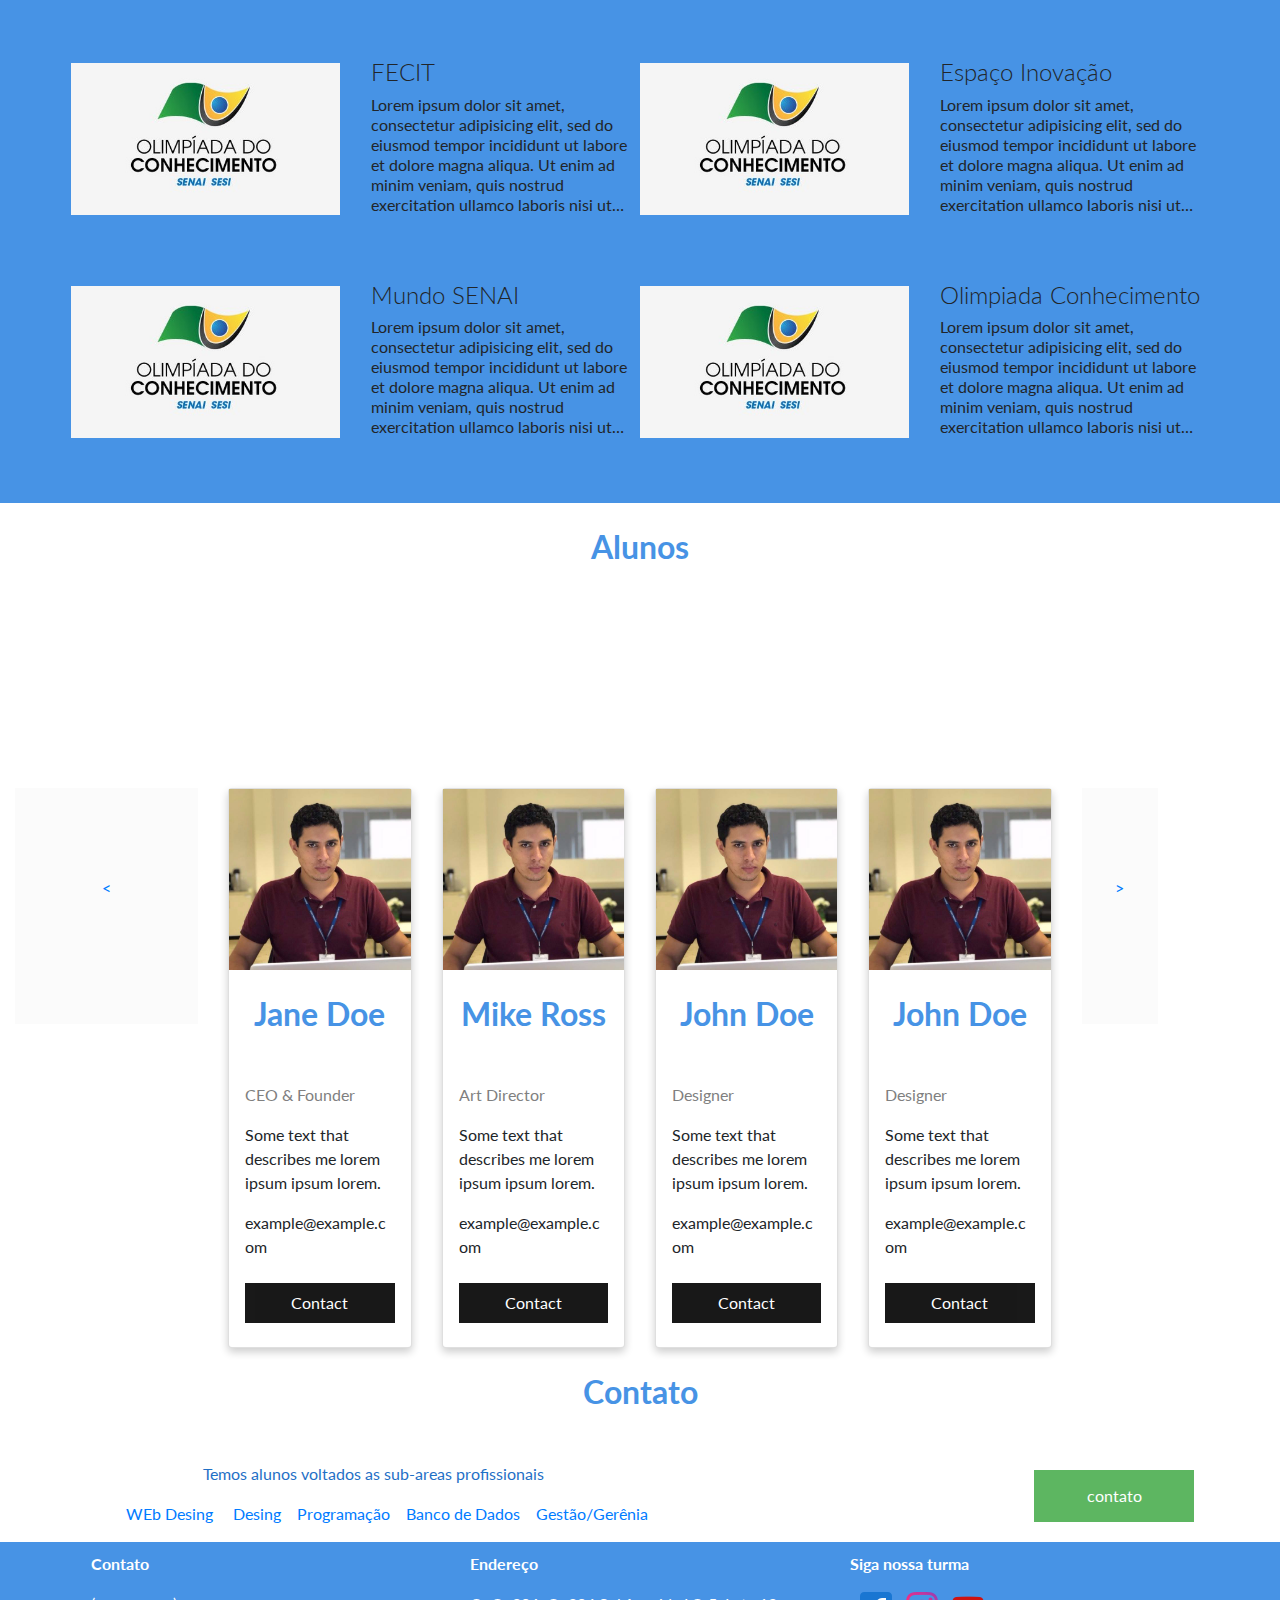
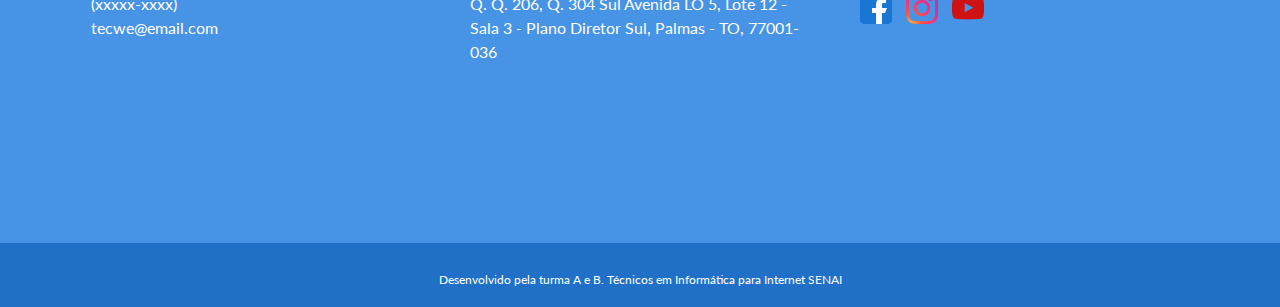
==== commit 4f81d1a1: "Outro update" ====
--- a/tec Informatica2/index.html
+++ b/tec Informatica2/index.html
@@ -292,7 +292,7 @@
 
 
   <div id="alunos">
-    <div class="container">
+    <div class="container-fluid">
       <div class="row">
         <div class="col-12">
           <h2>Alunos</h2>
@@ -308,213 +308,67 @@
           </div>
         </div>
       </div>
-    </div>
-
-    <div class="container-fluid">
-      <div class="row">
-
-        <div class="col-2">
-          <div class="fotos">
-            <div class="concertar">
-              <img src="img/micauane.png" alt="">
-            </div>
-          </div>
-        </div>
-
-        <div class="col-2">
-          <div class="fotos">
-            <div class="concertar">
-              <img src="img/lucas.png" alt="">
-            </div>
-          </div>
-        </div>
-
-        <div class="col-2">
-          <div class="fotos">
-            <div class="concertar">
-              <img src="img/gessica.png" alt="">
-            </div>
-          </div>
-        </div>
-
-        <div class="col-2">
-          <div class="fotos">
-            <div class="concertar">
-              <img src="http://placehold.it/200x200" alt="">
-            </div>
-          </div>
-        </div>
-
-        <div class="col-2">
-          <div class="fotos">
-            <div class="concertar">
-              <img src="http://placehold.it/200x200" alt="">
-            </div>
-          </div>
-        </div>
-
-        <div class="col-2">
-          <div class="fotos">
-            <div class="concertar">
-              <img src="http://placehold.it/200x200" alt="">
-            </div>
-          </div>
-        </div>
-
-        <div class="col-2">
-          <div class="fotos">
-            <div class="concertar">
-              <img src="http://placehold.it/200x200" alt="">
-            </div>
-          </div>
-        </div>
-
-        <div class="col-2">
-          <div class="fotos">
-            <div class="concertar">
-              <img src="http://placehold.it/200x200" alt="">
-            </div>
-          </div>
-        </div>
-
-        <div class="col-2">
-          <div class="fotos">
-            <div class="concertar">
-              <img src="http://placehold.it/200x200" alt="">
-            </div>
-          </div>
-        </div>
-
-        <div class="col-2">
-          <div class="fotos">
-            <div class="concertar">
-              <img src="http://placehold.it/200x200" alt="">
-            </div>
-          </div>
-        </div>
-
-        <div class="col-2">
-          <div class="fotos">
-            <div class="concertar">
-              <img src="http://placehold.it/200x200" alt="">
-            </div>
-          </div>
-        </div>
-
-        <div class="col-2">
-          <div class="fotos">
-            <div class="concertar">
-              <img src="http://placehold.it/200x200" alt="">
-            </div>
-          </div>
-        </div>
-
-      </div>
-
-    </div>
-
-    <div class="container-fluid">
-      <div class="row">
-
-        <div class="col-2">
-          <div class="fotos">
-            <div class="concertar">
-              <img src="http://placehold.it/200x200" alt="">
-            </div>
-          </div>
-        </div>
-
-        <div class="col-2">
-          <div class="fotos">
-            <div class="concertar">
-              <img src="http://placehold.it/200x200" alt="">
-            </div>
-          </div>
-        </div>
-
-        <div class="col-2">
-          <div class="fotos">
-            <div class="concertar">
-              <img src="http://placehold.it/200x200" alt="">
-            </div>
-          </div>
-        </div>
-
-        <div class="col-2">
-          <div class="fotos">
-            <div class="concertar">
-              <img src="http://placehold.it/200x200" alt="">
-            </div>
-          </div>
-        </div>
-
-        <div class="col-2">
-          <div class="fotos">
-            <div class="concertar">
-              <img src="http://placehold.it/200x200" alt="">
-            </div>
-          </div>
-        </div>
-
-        <div class="col-2">
-          <div class="fotos">
-            <div class="concertar">
-              <img src="http://placehold.it/200x200" alt="">
-            </div>
-          </div>
-        </div>
-
-        <div class="col-2">
-          <div class="fotos">
-            <div class="concertar">
-              <img src="http://placehold.it/200x200" alt="">
-            </div>
-          </div>
-        </div>
-
-        <div class="col-2">
-          <div class="fotos">
-            <div class="concertar">
-              <img src="http://placehold.it/200x200" alt="">
-            </div>
-          </div>
-        </div>
-
-        <div class="col-2">
-          <div class="fotos">
-            <div class="concertar">
-              <img src="http://placehold.it/200x200" alt="">
-            </div>
-          </div>
-        </div>
-
-        <div class="col-2">
-          <div class="fotos">
-            <div class="concertar">
-              <img src="http://placehold.it/200x200" alt="">
-            </div>
-          </div>
-        </div>
-
-        <div class="col-2">
-          <div class="fotos">
-            <div class="concertar">
-              <img src="http://placehold.it/200x200" alt="">
-            </div>
-          </div>
-        </div>
-
-        <div class="col-2">
-          <div class="fotos">
-            <div class="concertar">
-              <img src="http://placehold.it/200x200" alt="">
-            </div>
-          </div>
-        </div>
-
-      </div>
-
-    </div>
+
+
+  <div class="row">
+
+  <div class="col-6 col-md-2 col-lg-2"><a class="paginator" href="javascript:chanceImage()">&lt;</a></div>
+  <div class="col-6 col-md-2 col-lg-1 order-md-last"><a class="paginator" href="javascript:chanceImage()">&gt;</a></div>
+
+  <div class="col-6 col-md-2">
+    <div class="card">
+      <img src="img/weligton.jfif" alt="Jane" style="width:100%">
+      <div class="container">
+        <h2>Jane Doe</h2>
+        <p class="title">CEO & Founder</p>
+        <p>Some text that describes me lorem ipsum ipsum lorem.</p>
+        <p>example@example.com</p>
+        <p><button class="button">Contact</button></p>
+      </div>
+    </div>
+  </div>
+
+  <div class="col-6 col-md-2">
+    <div class="card">
+      <img src="img/weligton.jfif" alt="Mike" style="width:100%">
+      <div class="container">
+        <h2>Mike Ross</h2>
+        <p class="title">Art Director</p>
+        <p>Some text that describes me lorem ipsum ipsum lorem.</p>
+        <p>example@example.com</p>
+        <p><button class="button">Contact</button></p>
+      </div>
+    </div>
+  </div>
+  <div class="col-6 col-md-2">
+    <div class="card">
+      <img src="img/weligton.jfif" alt="John" style="width:100%">
+      <div class="container">
+        <h2>John Doe</h2>
+        <p class="title">Designer</p>
+        <p>Some text that describes me lorem ipsum ipsum lorem.</p>
+        <p>example@example.com</p>
+        <p><button class="button">Contact</button></p>
+      </div>
+    </div>
+  </div>
+  <div class="col-6 col-md-2">
+    <div class="card">
+      <img src="img/weligton.jfif" alt="John" style="width:100%">
+      <div class="container">
+        <h2>John Doe</h2>
+        <p class="title">Designer</p>
+        <p>Some text that describes me lorem ipsum ipsum lorem.</p>
+        <p>example@example.com</p>
+        <p><button class="button">Contact</button></p>
+      </div>
+    </div>
+  </div>
+
+
+</div>
+</div>
+</div>
 
 
 
--- a/tec Informatica2/css/estilo.css
+++ b/tec Informatica2/css/estilo.css
@@ -78,7 +78,7 @@
   font-weight: bold;
   color: #4793e5;
   text-align: center;
-  margin: 25px 0px 75px 0px;
+  margin: 25px 0px 50px 0px;
 }
 
 b {
@@ -250,8 +250,79 @@
   box-shadow: 1px 1px 1px 1px;
 }
 
-
-
+.paginator{
+  height: 236px;
+  background-color: #fbfbfb;
+  display: block;
+  text-align: center;
+  line-height: 200px;
+}
+
+/* .............................................................................................. */
+
+
+
+html {
+  box-sizing: border-box;
+}
+
+*, *:before, *:after {
+  box-sizing: inherit;
+}
+
+.column {
+  float: left;
+  width: 33.3%;
+  margin-bottom: 16px;
+  padding: 0 8px;
+}
+
+@media screen and (max-width: 650px) {
+  .column {
+    width: 100%;
+    display: block;
+  }
+}
+
+.card {
+  box-shadow: 0 4px 8px 0 rgba(0, 0, 0, 0.2);
+}
+
+.container {
+  padding: 0 16px;
+}
+
+.container::after, .row::after {
+  content: "";
+  clear: both;
+  display: table;
+}
+
+.title {
+  color: grey;
+}
+
+.button {
+  border: none;
+  outline: 0;
+  display: inline-block;
+  padding: 8px;
+  color: white;
+  background-color: #000;
+  text-align: center;
+  cursor: pointer;
+  width: 100%;
+}
+
+.button:hover {
+  background-color: #555;
+}
+
+
+
+
+
+/* ................................................................................................... */
 @media screen and (max-width: 300px) {
   .cancelarbtn, .inscreverbtn {
     width: 100%;
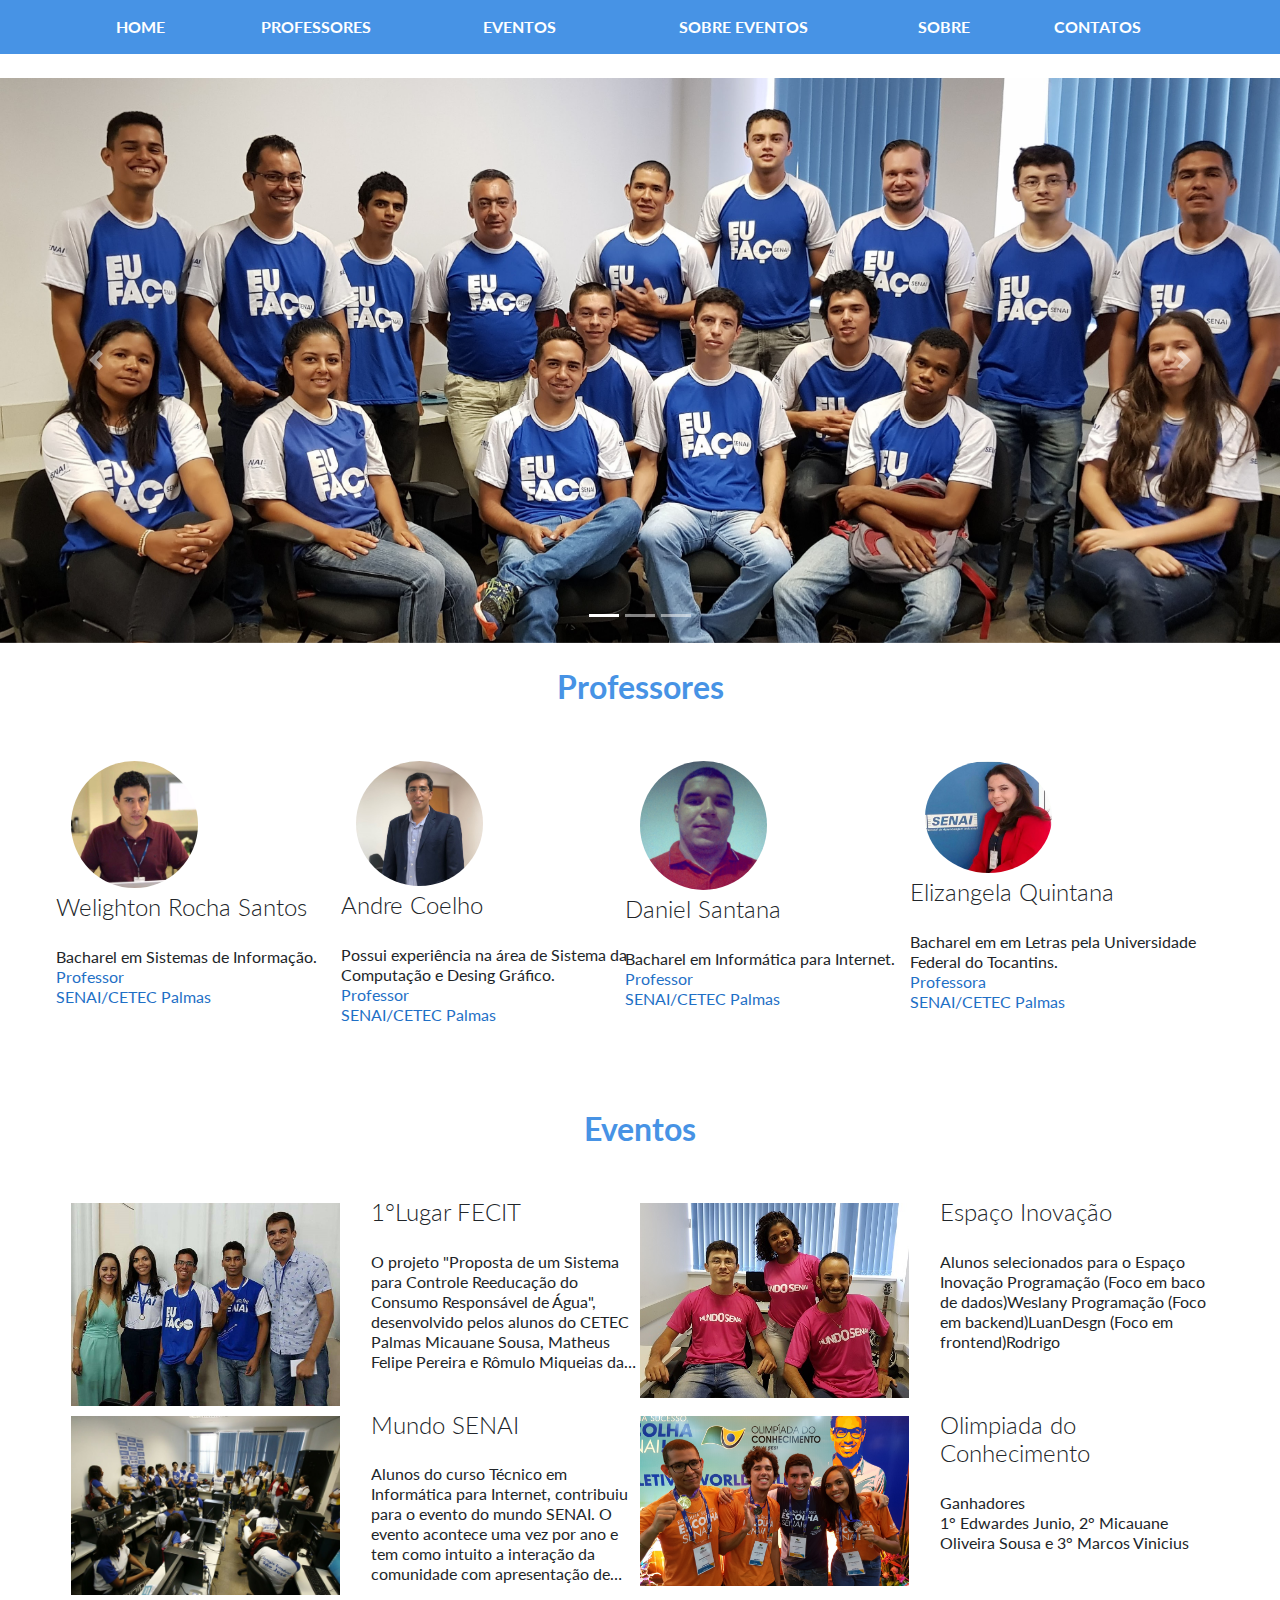
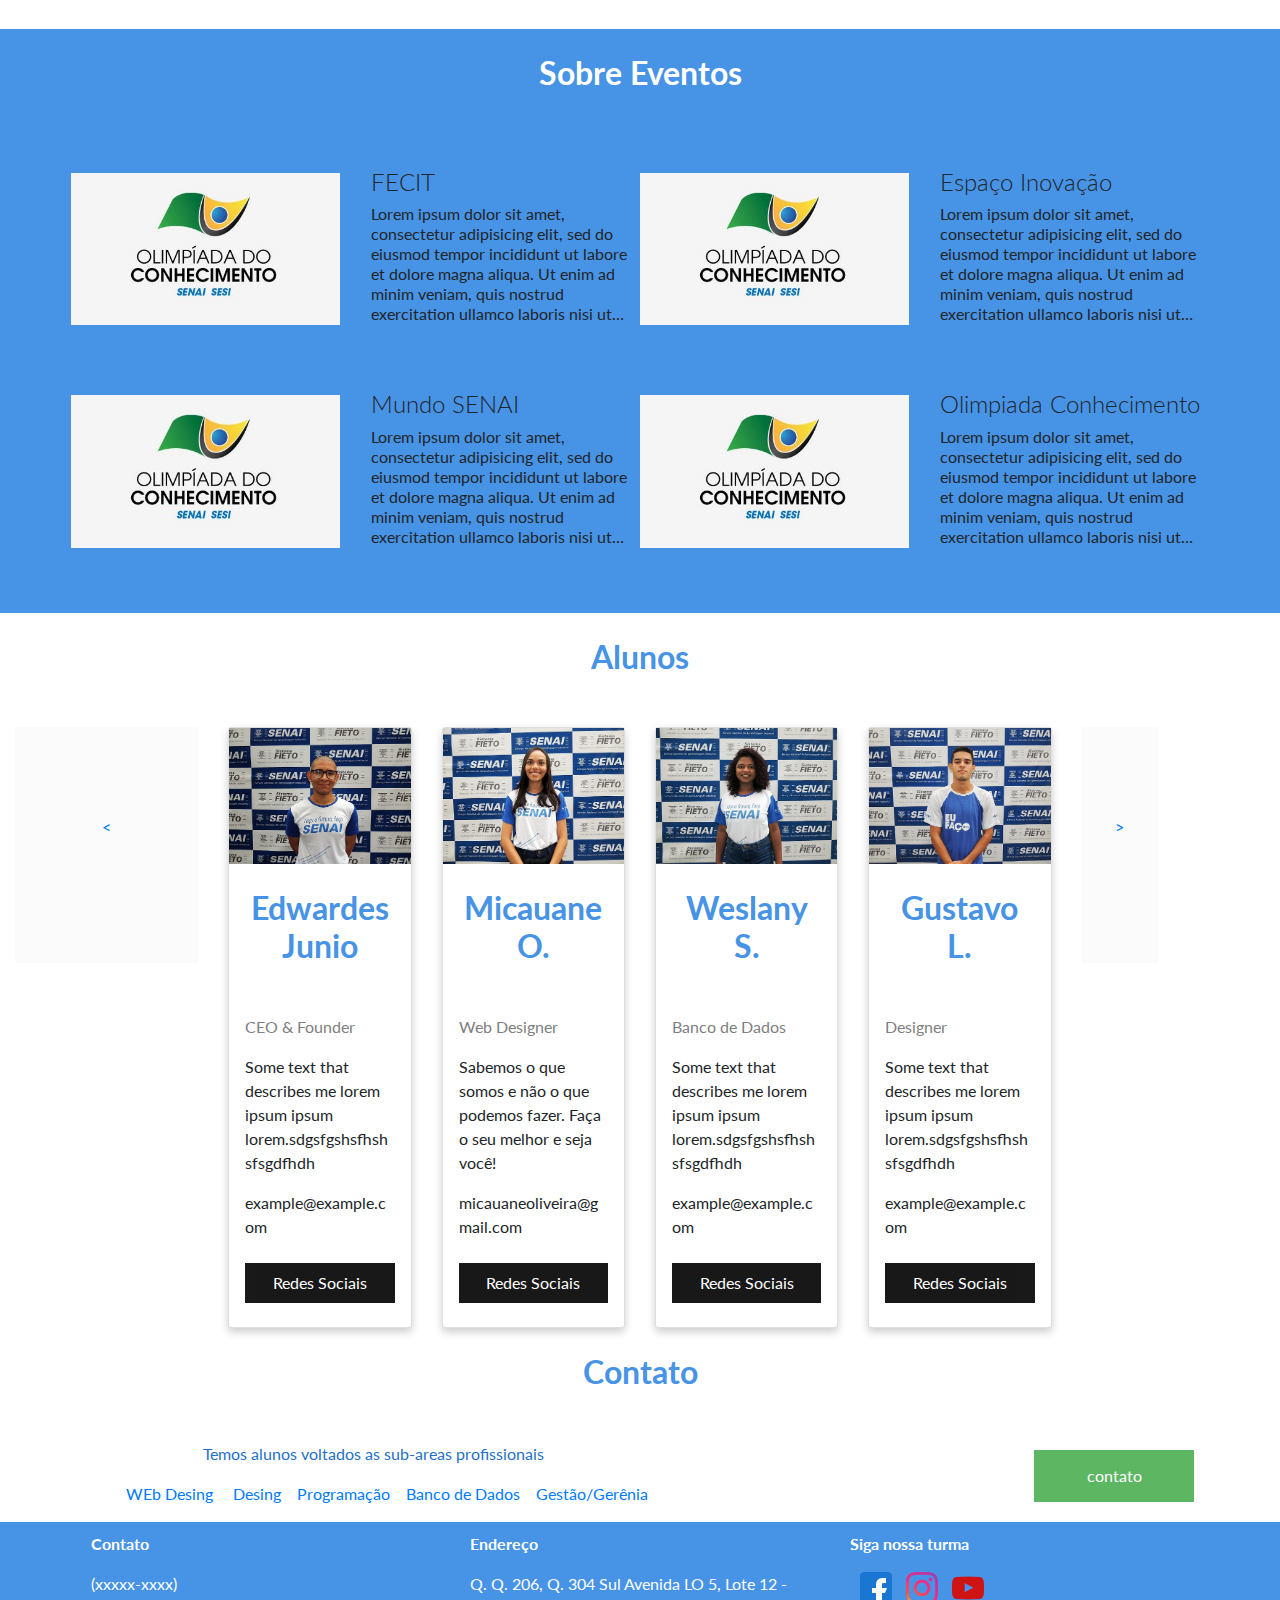
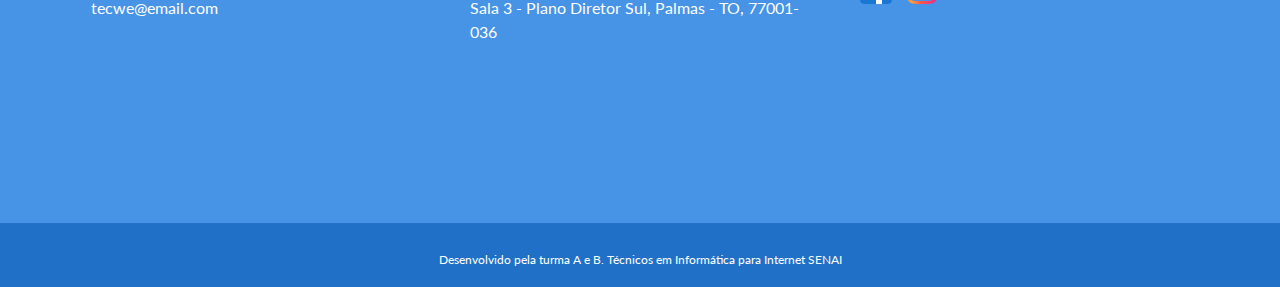
==== commit 91366a27: "mudei as coisas" ====
--- a/tec Informatica2/index.html
+++ b/tec Informatica2/index.html
@@ -81,7 +81,7 @@
                 <div class="col-6 ">
                   <img class="redonda" src="img/weligton.jfif" alt="">
                 </div>
-                <div class="col-6">
+                <div class="">
                   <h4>Welighton Rocha Santos</h4>
                   <p class="consertar">Bacharel em Sistemas de Informação.<br><span>Professor <br> SENAI/CETEC Palmas</span> </p>
                 </div>
@@ -90,32 +90,47 @@
           </div>
         </div>
 
-        <div class="col-12 col-sm-6 col-lg">
+        <div class="col-12 col-sm-6 col-lg ">
           <div class="row">
             <div class="cardapio">
               <div class="row">
                 <div class="col-6">
-                  <img class="redonda" src="img/willian.jfif" alt="">
-                </div>
-                <div class="col-6">
-                  <h4>Willian Rodrigues</h4>
-                  <p class="consertar">Mestre em Ciência da Computação.<br><span>Professor <br> SENAI/CETEC Palmas </span> </p>
-                </div>
-              </div>
-            </div>
-          </div>
-        </div>
-
-        <div class="col-12 col-sm-6 col-lg offset-sm-3 offset-lg-0">
+                  <img class="redonda" src="img/andre.png" alt="">
+                </div>
+                <div class="">
+                  <h4>Andre Coelho</h4>
+                  <p class="consertar">Possui experiência na área de Sistema da Computação e Desing Gráfico.<br><span>Professor <br> SENAI/CETEC Palmas</span></p>
+                </div>
+              </div>
+            </div>
+          </div>
+        </div>
+
+        <div class="col-12 col-sm-6 col-lg ">
           <div class="row">
             <div class="cardapio">
               <div class="row">
                 <div class="col-6">
                   <img class="redonda" src="img/daniel.jpg" alt="">
                 </div>
-                <div class="col-6">
+                <div class="">
                   <h4>Daniel Santana</h4>
                   <p class="consertar">Bacharel em Informática para Internet.<br><span>Professor <br> SENAI/CETEC Palmas</span></p>
+                </div>
+              </div>
+            </div>
+          </div>
+        </div>
+        <div class="col-12 col-sm-6 col-lg">
+          <div class="row">
+            <div class="cardapio">
+              <div class="row">
+                <div class="col-6">
+                  <img class="redonda" src="img/elizangela.jpg" alt="">
+                </div>
+                <div class="">
+                  <h4>Elizangela Quintana</h4>
+                  <p class="consertar">Bacharel em em Letras pela Universidade Federal do Tocantins.<br><span>Professora <br> SENAI/CETEC Palmas</span></p>
                 </div>
               </div>
             </div>
@@ -192,7 +207,7 @@
                     <img src="img/evento4.jpg" alt="">
                   </div>
                   <div class="col-6">
-                    <h4>Olimpiadas do Conhecimento</h4>
+                    <h4>Olimpiada do Conhecimento</h4>
                     <p class="consertar">Ganhadores <br> 1° Edwardes Junio, 2° Micauane Oliveira Sousa e 3° Marcos Vinicius</p>
                   </div>
                 </div>
@@ -298,17 +313,6 @@
           <h2>Alunos</h2>
         </div>
       </div>
-      <div class="">
-        <div class="row">
-          <div class="col-md-6 offset-md-3">
-            <div class="video">
-              <video src="video/video.mp4" src="videofile.ogg" autoplay poster="posterimage.jpg">
-              </video>
-            </div>
-          </div>
-        </div>
-      </div>
-
 
   <div class="row">
 
@@ -317,50 +321,50 @@
 
   <div class="col-6 col-md-2">
     <div class="card">
-      <img src="img/weligton.jfif" alt="Jane" style="width:100%">
-      <div class="container">
-        <h2>Jane Doe</h2>
+      <img src="img/Edwardes.jpg" alt="Jane" style="width:100%">
+      <div class="container">
+        <h2>Edwardes Junio</h2>
         <p class="title">CEO & Founder</p>
-        <p>Some text that describes me lorem ipsum ipsum lorem.</p>
+        <p>Some text that describes me lorem ipsum ipsum lorem.sdgsfgshsfhshsfsgdfhdh</p>
         <p>example@example.com</p>
-        <p><button class="button">Contact</button></p>
+        <p><button class="button">Redes Sociais</button></p>
       </div>
     </div>
   </div>
 
   <div class="col-6 col-md-2">
     <div class="card">
-      <img src="img/weligton.jfif" alt="Mike" style="width:100%">
-      <div class="container">
-        <h2>Mike Ross</h2>
-        <p class="title">Art Director</p>
-        <p>Some text that describes me lorem ipsum ipsum lorem.</p>
-        <p>example@example.com</p>
-        <p><button class="button">Contact</button></p>
+      <img src="img/micauane.jpg" alt="Mike" style="width:100%">
+      <div class="container">
+        <h2>Micauane O.</h2>
+        <p class="title"> Web Designer</p>
+        <p>Sabemos o que somos e não o que podemos fazer. Faça o seu melhor e seja você!</p>
+        <p>micauaneoliveira@gmail.com</p>
+        <p><button class="button">Redes Sociais</button></p>
       </div>
     </div>
   </div>
   <div class="col-6 col-md-2">
     <div class="card">
-      <img src="img/weligton.jfif" alt="John" style="width:100%">
-      <div class="container">
-        <h2>John Doe</h2>
-        <p class="title">Designer</p>
-        <p>Some text that describes me lorem ipsum ipsum lorem.</p>
+      <img src="img/Weslny.jpg" alt="John" style="width:100%">
+      <div class="container">
+        <h2>Weslany S.</h2>
+        <p class="title">Banco de Dados</p>
+        <p>Some text that describes me lorem ipsum ipsum lorem.sdgsfgshsfhshsfsgdfhdh</p>
         <p>example@example.com</p>
-        <p><button class="button">Contact</button></p>
+        <p><button class="button">Redes Sociais</button></p>
       </div>
     </div>
   </div>
   <div class="col-6 col-md-2">
     <div class="card">
-      <img src="img/weligton.jfif" alt="John" style="width:100%">
-      <div class="container">
-        <h2>John Doe</h2>
+      <img src="img/Gustavo.jpg" alt="John" style="width:100%">
+      <div class="container">
+        <h2>Gustavo L.</h2>
         <p class="title">Designer</p>
-        <p>Some text that describes me lorem ipsum ipsum lorem.</p>
+        <p>Some text that describes me lorem ipsum ipsum lorem.sdgsfgshsfhshsfsgdfhdh</p>
         <p>example@example.com</p>
-        <p><button class="button">Contact</button></p>
+        <p><button class="button">Redes Sociais</button></p>
       </div>
     </div>
   </div>
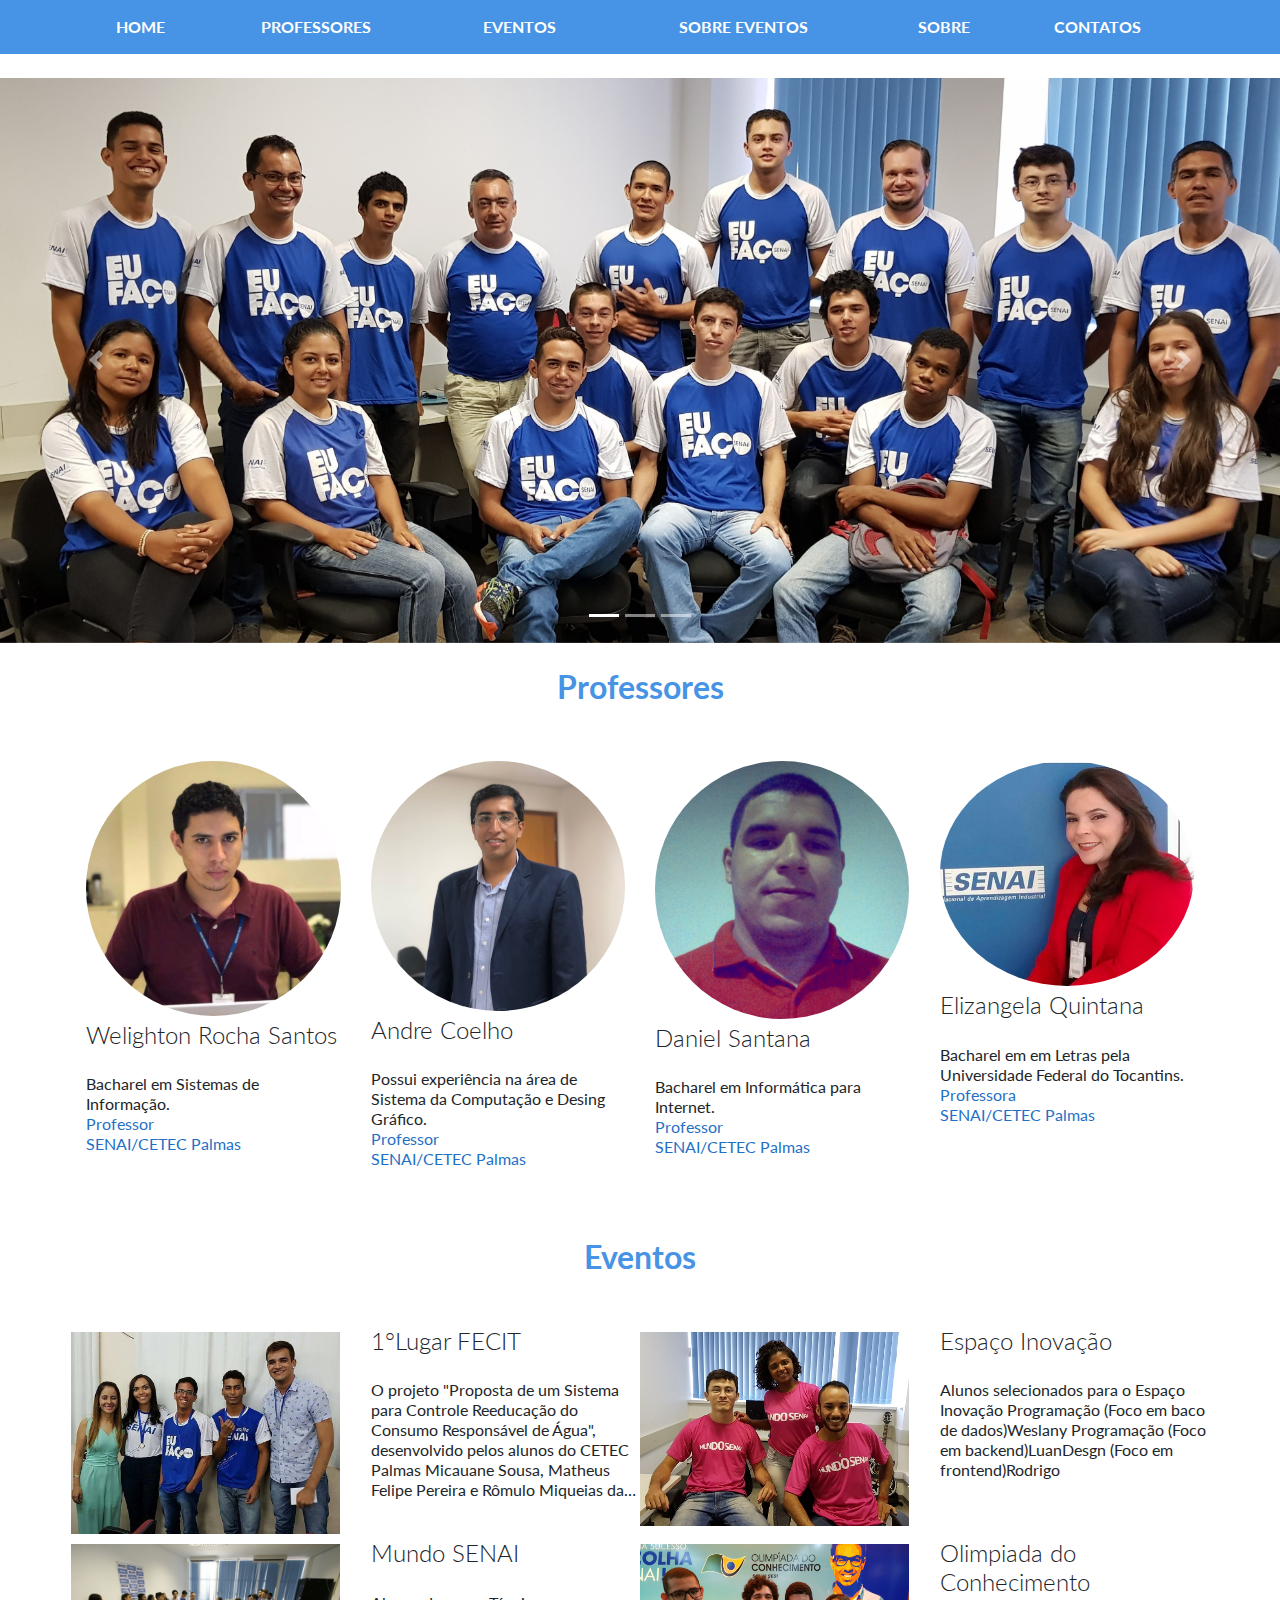
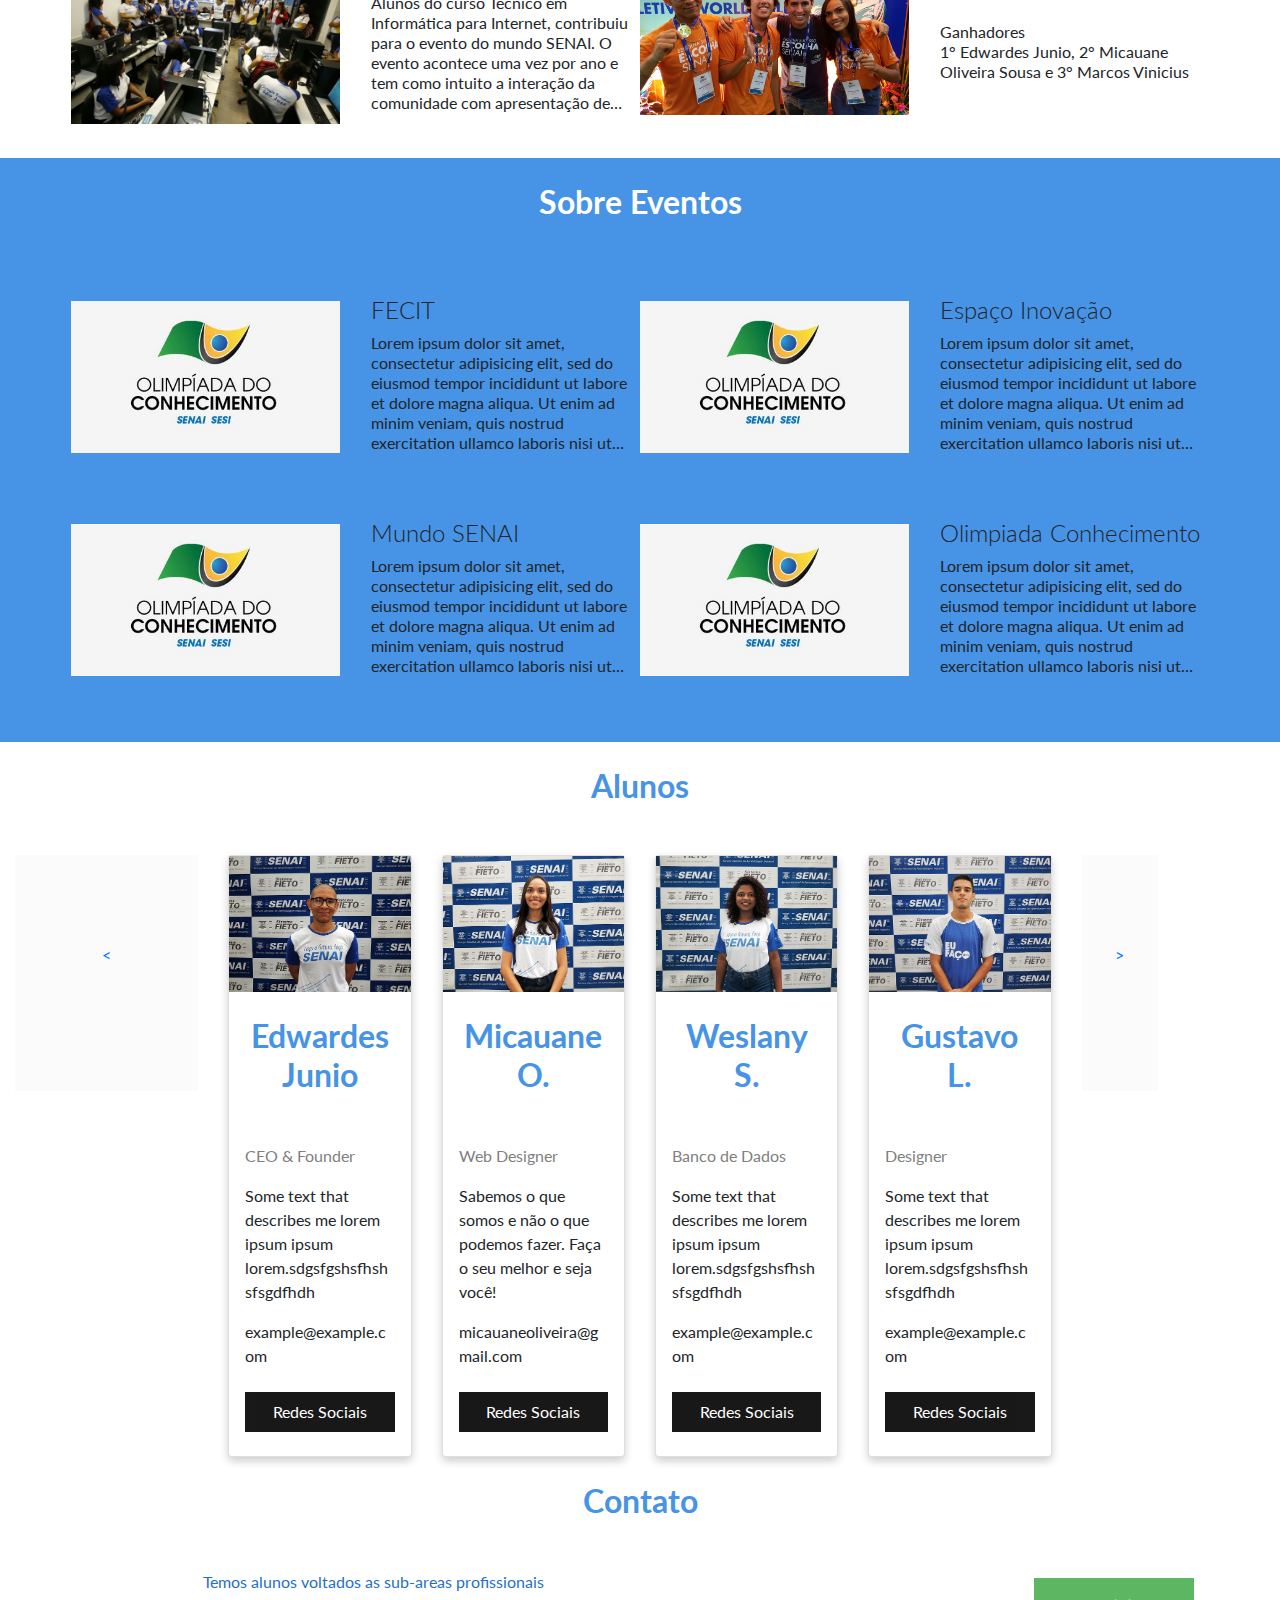
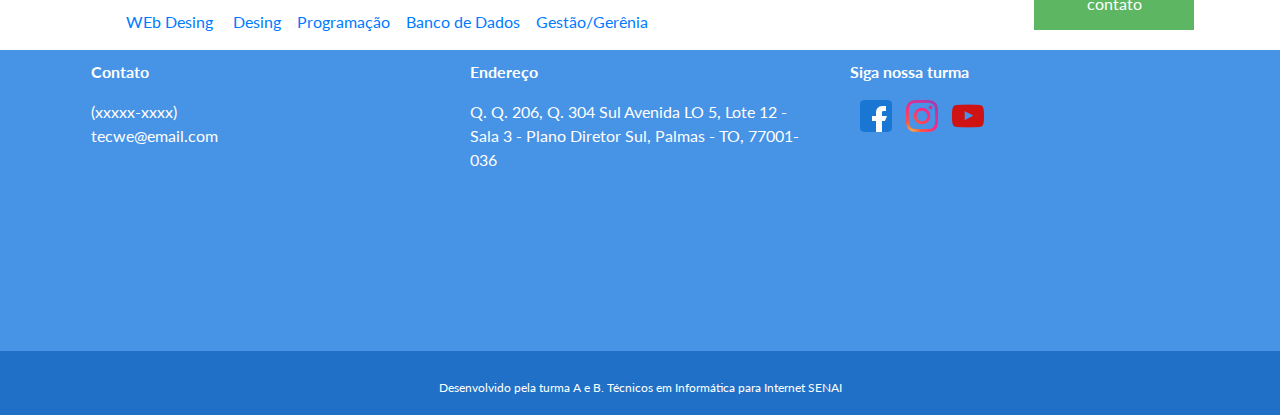
==== commit 8db8b9fe: "Professor Willian" ====
--- a/tec Informatica2/index.html
+++ b/tec Informatica2/index.html
@@ -74,67 +74,61 @@
         </div>
       </div>
       <div class="row">
-        <div class="col-12 col-sm-6 col-lg">
-          <div class="row">
+        <div class="col-12 col-sm-6 col-lg-3">
             <div class="cardapio">
               <div class="row">
-                <div class="col-6 ">
+                <div class="col">
                   <img class="redonda" src="img/weligton.jfif" alt="">
                 </div>
-                <div class="">
+                <div class="w-100"></div>
+                <div class="col">
                   <h4>Welighton Rocha Santos</h4>
                   <p class="consertar">Bacharel em Sistemas de Informação.<br><span>Professor <br> SENAI/CETEC Palmas</span> </p>
                 </div>
               </div>
             </div>
-          </div>
-        </div>
-
-        <div class="col-12 col-sm-6 col-lg ">
-          <div class="row">
+        </div>
+        <div class="col-12 col-sm-6 col-lg-3">
             <div class="cardapio">
               <div class="row">
-                <div class="col-6">
+                <div class="col">
                   <img class="redonda" src="img/andre.png" alt="">
                 </div>
-                <div class="">
+                <div class="w-100"></div>
+                <div class="col">
                   <h4>Andre Coelho</h4>
                   <p class="consertar">Possui experiência na área de Sistema da Computação e Desing Gráfico.<br><span>Professor <br> SENAI/CETEC Palmas</span></p>
                 </div>
               </div>
             </div>
-          </div>
-        </div>
-
-        <div class="col-12 col-sm-6 col-lg ">
-          <div class="row">
+        </div>
+        <div class="col-12 col-sm-6 col-lg-3">
             <div class="cardapio">
               <div class="row">
-                <div class="col-6">
+                <div class="col">
                   <img class="redonda" src="img/daniel.jpg" alt="">
                 </div>
-                <div class="">
+                <div class="w-100"></div>
+                <div class="col">
                   <h4>Daniel Santana</h4>
                   <p class="consertar">Bacharel em Informática para Internet.<br><span>Professor <br> SENAI/CETEC Palmas</span></p>
                 </div>
               </div>
             </div>
-          </div>
-        </div>
-        <div class="col-12 col-sm-6 col-lg">
-          <div class="row">
+        </div>
+        <div class="col-12 col-sm-6 col-lg-3">
             <div class="cardapio">
               <div class="row">
-                <div class="col-6">
+                <div class="col">
                   <img class="redonda" src="img/elizangela.jpg" alt="">
                 </div>
-                <div class="">
+                <div class="w-100"></div>
+                <div class="col">
                   <h4>Elizangela Quintana</h4>
                   <p class="consertar">Bacharel em em Letras pela Universidade Federal do Tocantins.<br><span>Professora <br> SENAI/CETEC Palmas</span></p>
                 </div>
               </div>
             </div>
-          </div>
         </div>
       </div>
       <!-- fechamento da div da divisao da coluna -->
--- a/tec Informatica2/css/estilo.css
+++ b/tec Informatica2/css/estilo.css
@@ -39,7 +39,8 @@
 }
 
 .redonda {
-  border-radius: 50%
+  border-radius: 50%;
+  max-width: 100%;
 }
 
 .alunos, li {
